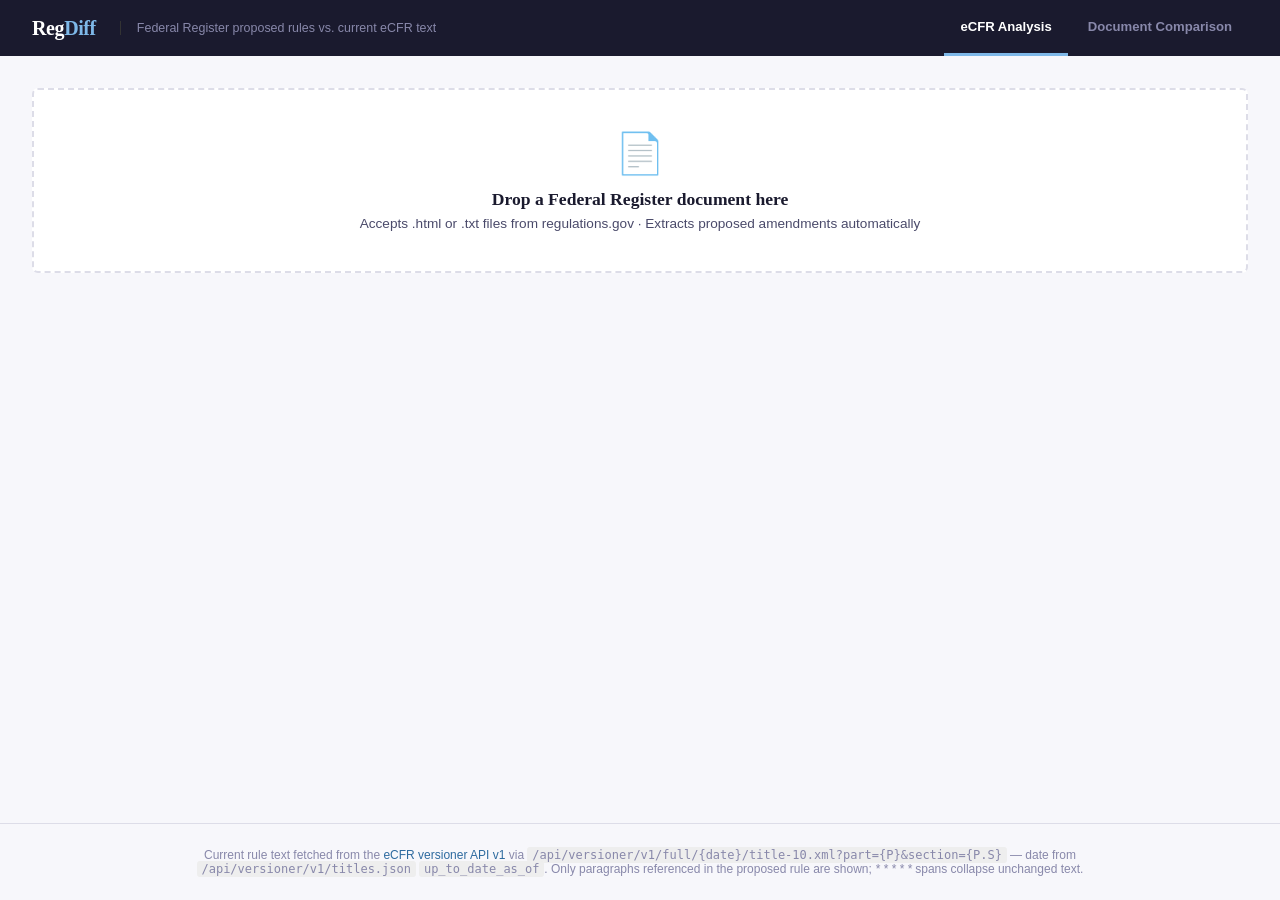
==== reg_compare/index.html @ 26b3399b "adding reg_compare subfunction" ====
<!DOCTYPE html>
<html lang="en">
<head>
<meta charset="UTF-8">
<meta name="viewport" content="width=device-width, initial-scale=1.0">
<title>RegDiff — Federal Register vs eCFR</title>
<style>
  :root {
    --ink: #1a1a2e;
    --ink-muted: #4a4a6a;
    --ink-faint: #8888aa;
    --paper: #f7f7fb;
    --white: #ffffff;
    --accent: #2d6a9f;
    --accent-light: #e8f1f9;
    --add: #1a7a3a;
    --add-bg: #eafaf0;
    --del: #a01a1a;
    --del-bg: #faeaea;
    --warn: #7a5a00;
    --warn-bg: #fdf6e3;
    --omit-bg: #f0f0f8;
    --omit-fg: #666688;
    --border: #dddde8;
    --radius: 6px;
    --mono: 'Courier New', Courier, monospace;
  }

  *, *::before, *::after { box-sizing: border-box; margin: 0; padding: 0; }

  body { font-family: 'Georgia', serif; background: var(--paper); color: var(--ink); min-height: 100vh; display: flex; flex-direction: column; }

  header { background: var(--ink); color: var(--white); padding: 0 2rem; height: 56px; display: flex; align-items: center; gap: 1rem; flex-shrink: 0; }
  .logo { font-family: 'Georgia', serif; font-size: 1.25rem; font-weight: bold; letter-spacing: -0.02em; flex-shrink: 0; }
  .logo span { color: #7eb8e8; }
  .tagline { font-size: 0.78rem; color: var(--ink-faint); font-family: sans-serif; border-left: 1px solid #333; padding-left: 1rem; margin-left: 0.5rem; overflow: hidden; text-overflow: ellipsis; white-space: nowrap; }

  /* ── top-level navigation ── */
  nav.tabs { margin-left: auto; display: flex; gap: 0.25rem; align-self: stretch; flex-shrink: 0; }
  .tab { font-family: sans-serif; font-size: 0.82rem; font-weight: 600; color: var(--ink-faint); background: none; border: none; border-bottom: 3px solid transparent; padding: 0 1rem; cursor: pointer; transition: color 0.15s, border-color 0.15s; white-space: nowrap; }
  .tab:hover { color: #b8cfe8; }
  .tab.active { color: var(--white); border-bottom-color: #7eb8e8; }

  main { flex: 1; display: flex; flex-direction: column; max-width: 1400px; width: 100%; margin: 0 auto; padding: 2rem; }
  .view { display: none; flex-direction: column; gap: 1.5rem; }
  .view.active { display: flex; }

  .upload-area { border: 2px dashed var(--border); border-radius: var(--radius); background: var(--white); padding: 2.5rem 2rem; text-align: center; transition: border-color 0.2s, background 0.2s; cursor: pointer; position: relative; }
  .upload-area.drag-over { border-color: var(--accent); background: var(--accent-light); }
  .upload-area input[type="file"] { position: absolute; inset: 0; opacity: 0; cursor: pointer; width: 100%; height: 100%; }
  .upload-icon { font-size: 2.5rem; margin-bottom: 0.75rem; }
  .upload-area h2 { font-size: 1.1rem; color: var(--ink); margin-bottom: 0.4rem; }
  .upload-area p { font-size: 0.85rem; color: var(--ink-muted); font-family: sans-serif; }

  .status-bar { background: var(--white); border: 1px solid var(--border); border-radius: var(--radius); padding: 0.9rem 1.2rem; font-family: sans-serif; font-size: 0.85rem; display: none; align-items: flex-start; gap: 0.75rem; }
  .status-bar.visible { display: flex; }
  .status-icon { font-size: 1.2rem; flex-shrink: 0; }
  .status-text strong { color: var(--ink); display: block; margin-bottom: 0.2rem; }
  .status-text { color: var(--ink-muted); }

  .amendments-header { display: flex; align-items: center; justify-content: space-between; margin-bottom: 0.5rem; }
  .amendments-header h2 { font-size: 1rem; font-family: sans-serif; font-weight: 600; }
  .badge { background: var(--accent); color: white; border-radius: 999px; font-size: 0.72rem; font-family: sans-serif; padding: 0.1rem 0.55rem; font-weight: 600; }
  .amendment-cards { display: flex; flex-direction: column; gap: 0.5rem; }

  .amendment-card { background: var(--white); border: 1px solid var(--border); border-radius: var(--radius); overflow: hidden; }
  .amendment-card-header { display: flex; align-items: center; padding: 0.75rem 1rem; gap: 0.75rem; cursor: pointer; user-select: none; transition: background 0.15s; }
  .amendment-card-header:hover { background: var(--paper); }
  .amend-num { font-family: var(--mono); font-size: 0.72rem; background: var(--ink); color: white; border-radius: 3px; padding: 0.1rem 0.4rem; flex-shrink: 0; }
  .amend-title { font-family: sans-serif; font-size: 0.88rem; color: var(--ink); flex: 1; min-width: 0; overflow: hidden; text-overflow: ellipsis; white-space: nowrap; }
  .amend-cfr { font-family: var(--mono); font-size: 0.78rem; color: var(--accent); flex-shrink: 0; }
  .amend-toggle { font-size: 0.75rem; color: var(--ink-faint); flex-shrink: 0; transition: transform 0.2s; }
  .amendment-card.open .amend-toggle { transform: rotate(180deg); }
  .amendment-body { display: none; border-top: 1px solid var(--border); }
  .amendment-card.open .amendment-body { display: block; }

  .amend-meta { padding: 0.6rem 1.25rem; font-family: sans-serif; font-size: 0.8rem; color: var(--ink-muted); background: #f0f0f8; border-bottom: 1px solid var(--border); display: flex; gap: 1.5rem; align-items: baseline; flex-wrap: wrap; }
  .amend-meta .instruction { font-style: italic; flex: 1; }
  .amend-meta a { color: var(--accent); text-decoration: none; font-style: normal; }

  /* ── diff layout ── */
  .diff-pane-header { display: grid; grid-template-columns: 1fr 1fr; border-bottom: 1px solid var(--border); }
  .diff-col-label { padding: 0.45rem 1.25rem; font-family: sans-serif; font-size: 0.7rem; font-weight: 700; letter-spacing: 0.06em; text-transform: uppercase; }
  .diff-col-label.current { color: var(--del); background: var(--del-bg); border-right: 1px solid var(--border); }
  .diff-col-label.proposed { color: var(--add); background: var(--add-bg); }

  /* Each row = one paragraph chunk */
  .diff-row { display: grid; grid-template-columns: 1fr 1fr; border-bottom: 1px solid var(--border); }
  .diff-row:last-child { border-bottom: none; }

  .diff-cell { padding: 0.6rem 1.25rem; font-family: var(--mono); font-size: 0.8rem; line-height: 1.7; white-space: pre-wrap; }
  .diff-cell.current { background: var(--del-bg); border-right: 1px solid var(--border); }
  .diff-cell.proposed { background: var(--add-bg); }

  /* unchanged / omitted region */
  .diff-row.omitted .diff-cell { background: var(--omit-bg); color: var(--omit-fg); font-style: italic; font-size: 0.75rem; padding: 0.35rem 1.25rem; }

  .diff-del { background: #f5c6c6; text-decoration: line-through; color: var(--del); }
  .diff-add { background: #b8e8c8; color: var(--add); }

  /* paragraph label badge */
  .para-label { display: inline-block; font-family: sans-serif; font-size: 0.65rem; font-weight: 700; background: #dde; color: #445; border-radius: 3px; padding: 0 0.3rem; margin-right: 0.3rem; vertical-align: top; margin-top: 0.15rem; }

  .loading-ecfr { font-family: sans-serif; font-size: 0.82rem; color: var(--ink-muted); padding: 1rem 1.25rem; display: flex; align-items: center; gap: 0.5rem; }
  .spinner { width: 14px; height: 14px; border: 2px solid var(--border); border-top-color: var(--accent); border-radius: 50%; animation: spin 0.8s linear infinite; flex-shrink: 0; }
  @keyframes spin { to { transform: rotate(360deg); } }

  .ecfr-error { font-family: sans-serif; font-size: 0.82rem; color: var(--warn); background: var(--warn-bg); padding: 0.75rem 1.25rem; }
  .proposed-only { padding: 1rem 1.25rem; font-family: var(--mono); font-size: 0.8rem; line-height: 1.7; white-space: pre-wrap; background: var(--add-bg); }

  .empty-state { text-align: center; padding: 3rem 2rem; color: var(--ink-faint); font-family: sans-serif; font-size: 0.9rem; }
  .empty-state .icon { font-size: 2.5rem; margin-bottom: 1rem; }

  /* ── part filter bar ── */
  .filter-bar { display: flex; align-items: center; gap: 0.5rem; flex-wrap: wrap; padding: 0.75rem 1rem; background: var(--white); border: 1px solid var(--border); border-radius: var(--radius); font-family: sans-serif; }
  .filter-label { font-size: 0.75rem; font-weight: 600; color: var(--ink-muted); text-transform: uppercase; letter-spacing: 0.05em; margin-right: 0.25rem; white-space: nowrap; }
  .filter-pill { font-size: 0.78rem; font-family: var(--mono); padding: 0.2rem 0.65rem; border-radius: 999px; border: 1.5px solid var(--border); background: var(--white); color: var(--ink-muted); cursor: pointer; transition: background 0.12s, color 0.12s, border-color 0.12s; white-space: nowrap; }
  .filter-pill:hover { border-color: var(--accent); color: var(--accent); }
  .filter-pill.active { background: var(--accent); border-color: var(--accent); color: var(--white); font-weight: 600; }
  .filter-count { font-size: 0.7rem; color: var(--ink-faint); margin-left: auto; white-space: nowrap; }

  /* hide cards that don't match the active filter */
  .amendment-card.hidden { display: none; }

  /* ═══ Document Comparison view ═══════════════════════════════════════════ */

  /* ── loaded-document chips ── */
  .file-chips { display: flex; flex-wrap: wrap; gap: 0.5rem; }
  .file-chips:empty { display: none; }
  .file-chip { display: flex; align-items: center; gap: 0.5rem; background: var(--white); border: 1px solid var(--border); border-radius: var(--radius); padding: 0.4rem 0.6rem 0.4rem 0.4rem; font-family: sans-serif; font-size: 0.8rem; max-width: 100%; }
  .file-chip.error { border-color: #e8c8c8; background: var(--del-bg); }
  .doc-tag { display: inline-flex; align-items: center; justify-content: center; width: 1.35rem; height: 1.35rem; border-radius: 4px; font-family: var(--mono); font-size: 0.75rem; font-weight: 700; color: var(--white); flex-shrink: 0; }
  .file-chip-name { overflow: hidden; text-overflow: ellipsis; white-space: nowrap; max-width: 22rem; }
  .file-chip-meta { color: var(--ink-faint); font-size: 0.72rem; white-space: nowrap; }
  .file-chip-remove { background: none; border: none; color: var(--ink-faint); cursor: pointer; font-size: 0.95rem; line-height: 1; padding: 0 0.15rem; }
  .file-chip-remove:hover { color: var(--del); }
  .chip-clear { background: none; border: 1px dashed var(--border); border-radius: var(--radius); color: var(--ink-muted); font-family: sans-serif; font-size: 0.75rem; padding: 0.4rem 0.7rem; cursor: pointer; }
  .chip-clear:hover { border-color: var(--del); color: var(--del); }

  /* ── run summary strip ── */
  .cmp-summary { display: flex; flex-wrap: wrap; gap: 0 1.75rem; background: var(--white); border: 1px solid var(--border); border-radius: var(--radius); padding: 0.8rem 1.1rem; font-family: sans-serif; }
  .cmp-stat { display: flex; flex-direction: column; gap: 0.1rem; }
  .cmp-stat .n { font-size: 1.15rem; font-weight: 700; color: var(--ink); }
  .cmp-stat .n.flag { color: var(--del); }
  .cmp-stat .k { font-size: 0.7rem; text-transform: uppercase; letter-spacing: 0.05em; color: var(--ink-faint); }

  /* ── conflict cards ── */
  .conflict-card { background: var(--white); border: 1px solid var(--border); border-radius: var(--radius); overflow: hidden; }
  .conflict-card.hidden { display: none; }
  .conflict-card-header { display: flex; align-items: center; padding: 0.75rem 1rem; gap: 0.75rem; cursor: pointer; user-select: none; transition: background 0.15s; }
  .conflict-card-header:hover { background: var(--paper); }
  .conflict-card.open .amend-toggle { transform: rotate(180deg); }
  .conflict-body { display: none; border-top: 1px solid var(--border); }
  .conflict-card.open .conflict-body { display: block; }

  .sec-num { font-family: var(--mono); font-size: 0.78rem; font-weight: 700; background: var(--accent); color: var(--white); border-radius: 3px; padding: 0.1rem 0.45rem; flex-shrink: 0; }
  .sec-title { font-family: sans-serif; font-size: 0.88rem; color: var(--ink); flex: 1; min-width: 0; overflow: hidden; text-overflow: ellipsis; white-space: nowrap; }
  .sec-title.untitled { color: var(--ink-faint); font-style: italic; }
  .sec-badge { font-family: sans-serif; font-size: 0.68rem; font-weight: 600; border-radius: 999px; padding: 0.1rem 0.5rem; white-space: nowrap; flex-shrink: 0; }
  .sec-badge.variants { background: var(--warn-bg); color: var(--warn); }
  .sec-badge.titles { background: var(--del-bg); color: var(--del); }
  .sec-badge.sim { background: var(--omit-bg); color: var(--omit-fg); font-family: var(--mono); }
  .sec-docs { display: flex; gap: 0.2rem; flex-shrink: 0; }
  .sec-docs .doc-tag { width: 1.1rem; height: 1.1rem; font-size: 0.65rem; }
  .sec-docs .doc-tag.absent { opacity: 0.22; }

  /* ── redline pair picker ── */
  .pair-picker { display: flex; align-items: center; gap: 0.5rem; flex-wrap: wrap; padding: 0.6rem 1.25rem; background: #f0f0f8; border-bottom: 1px solid var(--border); font-family: sans-serif; font-size: 0.8rem; color: var(--ink-muted); }
  .pair-picker select { font-family: sans-serif; font-size: 0.8rem; padding: 0.25rem 0.4rem; border: 1px solid var(--border); border-radius: 4px; background: var(--white); color: var(--ink); max-width: 20rem; }
  .pair-picker .vs { font-style: italic; color: var(--ink-faint); }
  .pair-note { margin-left: auto; font-size: 0.75rem; color: var(--ink-faint); }
  .pair-note.same { color: var(--add); }

  .redline-area .diff-col-label.current { color: var(--del); }
  .redline-area .diff-col-label.proposed { color: var(--add); }

  .docx-note { padding: 0.75rem 1.25rem; font-family: sans-serif; font-size: 0.8rem; color: var(--ink-muted); background: var(--omit-bg); }

  footer { text-align: center; font-family: sans-serif; font-size: 0.75rem; color: var(--ink-faint); padding: 1.5rem 2rem; border-top: 1px solid var(--border); }
  footer a { color: var(--accent); text-decoration: none; }
  footer code { background: #eee; padding: 0.05rem 0.3rem; border-radius: 3px; }
  .footer-note { display: none; max-width: 900px; margin: 0 auto; }
  .footer-note.active { display: block; }

  @media (max-width: 700px) {
    .diff-pane-header, .diff-row { grid-template-columns: 1fr; }
    .diff-cell.current, .diff-col-label.current { border-right: none; border-bottom: 1px solid var(--border); }
    header { padding: 0 1rem; gap: 0.5rem; }
    .tagline { display: none; }
    .tab { padding: 0 0.6rem; font-size: 0.75rem; }
    main { padding: 1rem; }
    .pair-note { margin-left: 0; }
  }
</style>
</head>
<body>

<header>
  <div class="logo">Reg<span>Diff</span></div>
  <div class="tagline" id="tagline">Federal Register proposed rules vs. current eCFR text</div>
  <nav class="tabs">
    <button class="tab active" data-view="ecfr" type="button">eCFR Analysis</button>
    <button class="tab" data-view="compare" type="button">Document Comparison</button>
  </nav>
</header>

<main>

  <!-- ═══ VIEW 1 — Federal Register document vs. current eCFR ═══════════ -->
  <section class="view active" id="view-ecfr">
    <div class="upload-area" id="uploadArea">
      <input type="file" id="fileInput" accept=".html,.htm,.txt" />
      <div class="upload-icon">📄</div>
      <h2>Drop a Federal Register document here</h2>
      <p>Accepts .html or .txt files from regulations.gov · Extracts proposed amendments automatically</p>
    </div>

    <div class="status-bar" id="statusBar">
      <div class="status-icon">⏳</div>
      <div class="status-text">
        <strong class="status-title">Parsing document…</strong>
        <span class="status-detail"></span>
      </div>
    </div>

    <div id="results"></div>
  </section>

  <!-- ═══ VIEW 2 — Multi-document .docx conflict comparison ═════════════ -->
  <section class="view" id="view-compare">
    <div class="upload-area" id="cmpUploadArea">
      <input type="file" id="cmpFileInput" accept=".docx" multiple />
      <div class="upload-icon">📚</div>
      <h2>Drop two or more .docx files here</h2>
      <p>Detects numbered sections in each document · Lists only sections that conflict between documents</p>
    </div>

    <div class="file-chips" id="cmpFileChips"></div>

    <div class="status-bar" id="cmpStatusBar">
      <div class="status-icon">⏳</div>
      <div class="status-text">
        <strong class="status-title">Reading documents…</strong>
        <span class="status-detail"></span>
      </div>
    </div>

    <div id="cmpResults"></div>
  </section>

</main>

<footer>
  <div class="footer-note active" data-view="ecfr">
    Current rule text fetched from the <a href="https://www.ecfr.gov/developers/documentation/api/v1" target="_blank">eCFR versioner API v1</a>
    via <code>/api/versioner/v1/full/{date}/title-10.xml?part={P}&amp;section={P.S}</code>
    — date from <code>/api/versioner/v1/titles.json</code> <code>up_to_date_as_of</code>.
    Only paragraphs referenced in the proposed rule are shown; <em>* * * * *</em> spans collapse unchanged text.
  </div>
  <div class="footer-note" data-view="compare">
    Sections are matched across documents by their number — <code>3.2.1</code>, <code>§ 50.55a</code>, <code>Section 5</code>.
    A section is flagged when it appears in two or more documents with differing text.
    Comparison ignores case, whitespace and smart-quote/dash styling; the redline shows the text verbatim.
    Files are read entirely in your browser — nothing is uploaded.
  </div>
</footer>

<script>
// ─────────────────────────────────────────────────────────────────────────────
// Utilities
// ─────────────────────────────────────────────────────────────────────────────

// Drive one of the two status bars (each view owns one).
function setStatusIn(barId, icon, title, detail, visible = true) {
  const bar = document.getElementById(barId);
  bar.classList.toggle('visible', visible);
  bar.querySelector('.status-icon').textContent = icon;
  bar.querySelector('.status-title').textContent = title;
  bar.querySelector('.status-detail').textContent = detail;
}

function setStatus(icon, title, detail, visible = true) {
  setStatusIn('statusBar', icon, title, detail, visible);
}

function esc(s) {
  return String(s).replace(/&/g,'&amp;').replace(/</g,'&lt;').replace(/>/g,'&gt;');
}

function trunc(str, n) {
  return str.length > n ? str.slice(0, n) + '…' : str;
}

// ─────────────────────────────────────────────────────────────────────────────
// STEP 1 — Parse Federal Register document into amendment objects
// ─────────────────────────────────────────────────────────────────────────────
//
// Each amendment object:
//   { num, instruction, sections[], part, proposedChunks[], substitutions[] }
//
// proposedChunks — ordered array used when the FR supplies full replacement text:
//   { type: 'omit' }                  — "* * * * *" unchanged-text marker
//   { type: 'para', label, text }     — paragraph with its designator
//   { type: 'header', text }          — section/subpart heading line
//
// substitutions — used when the instruction *is* the amendment (no body text):
//   { para, ops: [{ remove, add }] }
//   e.g. para="(e)", ops=[{ remove:"part 52", add:"part 52 or part 53" }]

function parseAmendments(htmlText) {
  const tmp = document.createElement('div');
  tmp.innerHTML = htmlText;
  const pre = tmp.querySelector('pre');
  const rawText = pre ? pre.innerText : tmp.innerText;
  const lines = rawText.split('\n');

  const amendments = [];
  const sectionRefRe = /(?:Sec\.|§)\s*(\d+\.\d+[\w.]*)/g;

  let current = null;
  let bodyLines = [];
  let inBody = false;

  // ── helpers ──────────────────────────────────────────────────────────────

  // Returns true when a line is a continuation of an instruction header.
  // Also handles the case where a [[Page NNN]] marker interrupts the sentence.
  function isInstructionContinuation(line) {
    const ls = line.trimEnd();
    const trimmed = ls.trim();
    if (!trimmed) return false;                           // blank — see lookahead below
    if (trimmed === '0') return false;                    // FR paragraph separator
    if (/^PART \d+/i.test(trimmed)) return false;         // part header
    if (/^Sec\.\s+\d+\.\d+/.test(trimmed)) return false;  // section heading
    if (/^Sec\.\s+\d+\.\d+.*\[Amended\]/i.test(trimmed)) return false;
    if (ls.startsWith('    ')) return false;              // 4-space body indent
    if (/^\[\[Page \d+\]\]/.test(trimmed)) return false;  // page marker itself — skip via lookahead
    return true;
  }

  // Lookahead: from position j, skip blank lines and [[Page]] markers and
  // return the index of the first substantive line (or lines.length if none).
  function skipPageBreak(j) {
    while (j < lines.length) {
      const t = lines[j].trim();
      if (!t || /^\[\[Page \d+\]\]/.test(t)) { j++; continue; }
      return j;
    }
    return j;
  }

  function finalizeAmend() {
    if (!current) return;
    current.proposedChunks = parseProposedChunks(bodyLines.join('\n'));
    current.substitutions = current.proposedChunks.length
      ? []
      : parseSubstitutionInstruction(current.instruction);
    const hasContent = current.proposedChunks.length || current.substitutions.length || current.sections.length;
    if (hasContent) amendments.push(current);
    current = null;
    bodyLines = [];
    inBody = false;
  }

  // ── main pass ─────────────────────────────────────────────────────────────

  let i = 0;
  while (i < lines.length) {
    const line = lines[i].trimEnd();
    const trimmed = line.trim();

    if (trimmed === '0') { i++; continue; }

    const match = trimmed.match(/^(\d+)\.\s+(.+)/);
    const isAmendStart = match &&
      /(?:Revise|Amend|Add|Remove|Redesignate|In Sec\.|In §)/i.test(trimmed);

    if (isAmendStart) {
      finalizeAmend();

      // ── Collect the full (possibly wrapped) instruction text ──────────────
      // Lines continue as long as they pass isInstructionContinuation.
      // Special case: a blank + [[Page NNN]] + blank may interrupt a sentence
      // mid-word — we look ahead past it and continue if the resuming line
      // is still a non-body, non-separator continuation.
      const instrLines = [trimmed];
      let j = i + 1;
      while (j < lines.length) {
        const cur = lines[j];
        const curTrimmed = cur.trim();

        if (isInstructionContinuation(cur)) {
          instrLines.push(curTrimmed);
          j++;
          continue;
        }

        // Hit a blank or page-break — peek ahead to see if the instruction resumes
        if (!curTrimmed || /^\[\[Page \d+\]\]/.test(curTrimmed)) {
          const resume = skipPageBreak(j);
          if (resume < lines.length) {
            const resumeLine = lines[resume];
            // Resume only if the next substantive line is still an instruction
            // continuation (not a section heading, not a body indent, not '0')
            if (isInstructionContinuation(resumeLine) &&
                !resumeLine.trim().startsWith('a.') &&
                !resumeLine.trim().startsWith('b.')) {
              instrLines.push(resumeLine.trim());
              j = resume + 1;
              continue;
            }
          }
        }
        break;
      }
      // Join with a single space (the FR wraps at ~72 chars with no hyphenation)
      const fullInstruction = instrLines.join(' ').replace(/\s+/g, ' ').trim();

      // Extract section references and part from the FULL instruction
      const sections = [];
      let m;
      sectionRefRe.lastIndex = 0;
      while ((m = sectionRefRe.exec(fullInstruction)) !== null) sections.push(m[1]);
      const partMatch = fullInstruction.match(/part\s+(\d+)/i);
      const part = sections.length ? sections[0].split('.')[0] : (partMatch ? partMatch[1] : null);

      current = { num: match[1], instruction: fullInstruction, sections, part };
      inBody = false;
      i = j; // resume after the instruction lines
      continue;

    } else if (current) {
      const secHeaderRe = /^Sec\.\s+\d+\.\d+|^§\s*\d+\.\d+/;
      if (secHeaderRe.test(trimmed) && !inBody) inBody = true;
      if (inBody || bodyLines.length > 0) bodyLines.push(line);
    }

    i++;
  }
  finalizeAmend();
  return amendments;
}

// ─────────────────────────────────────────────────────────────────────────────
// Parse substitution operations from an instruction-only amendment.
//
// Real patterns found in this document:
//
//  A. Direct inline:
//     "In Sec. 2.1, in paragraph (e) remove the phrase ``X'' and add in its
//      place the phrase ``Y''."
//
//  B. Multiple paragraphs, single instruction:
//     "In Sec. 20.1406, in paragraphs (a) and (b), wherever it appears,
//      remove the phrase ``X'' and add in its place the phrase ``Y''."
//
//  C. Compound with semicolon:
//     "In Sec. 2.1502, in paragraph (a), remove ``X'' and add ``Y'';
//      and in paragraph (b)(1), wherever it appears, remove ``A'' and add ``B''."
//
//  D. "Amend Sec. X by: / a. ... / b. ..." sub-clause pattern
//     (sub-clauses stored in amend.subClauses[] and processed separately)
//
//  E. Add-only (no removal):
//     "In Sec. 19.20, add the number ``53,'' in sequential order."
//
//  F. Add after / before anchor:
//     "add ``Y'' after ``X''"  /  "add ``Y'' before ``X''"
//
// Returns: [ { para, paras[], wherever, ops: [{ remove, add }] }, ... ]
//   para   — single paragraph designator e.g. "(e)" or null
//   paras  — array when multiple paragraphs named e.g. ["(a)","(b)"]
//   wherever — boolean: true if "wherever it appears" (replace all occurrences)
// ─────────────────────────────────────────────────────────────────────────────
function parseSubstitutionInstruction(instruction) {
  // Normalise FR typographic quotes to straight double quotes
  const text = normalizeQuotes(instruction);
  const results = [];

  // ── Compound semicolon-separated clauses ─────────────────────────────────
  // Split on "; and" or "; " at clause boundaries (not inside quotes)
  const clauses = splitClauses(text);

  let inheritedParas = null; // carry paragraph context across clauses

  for (const clause of clauses) {
    // Extract paragraph target(s) from this clause
    // Handles: "in paragraph (e)", "in paragraphs (a) and (b)",
    //          "in paragraph (b)(1)", "in paragraphs (a)(4) and (5)"
    const { para, paras } = extractParaTarget(clause) ||
      (inheritedParas ? { para: inheritedParas[0] || null, paras: inheritedParas } : { para: null, paras: [] });

    if (paras && paras.length) inheritedParas = paras;

    const wherever = /wherever it appears/i.test(clause);
    const ops = extractOps(clause);

    if (ops.length) {
      const effectiveParas = (paras && paras.length) ? paras : (para ? [para] : [null]);
      for (const p of effectiveParas) {
        const existing = results.find(r => r.para === p && !r.ops.length);
        if (existing) { existing.ops.push(...ops); existing.wherever = existing.wherever || wherever; }
        else results.push({ para: p, paras: effectiveParas, wherever, ops });
      }
    }
  }

  return results;
}

function normalizeQuotes(s) {
  return s
    .replace(/``/g, '"').replace(/''/g, '"')
    .replace(/[\u201C\u201D\u201E\u201F]/g, '"')
    .replace(/[\u2018\u2019]/g, "'");
}

// Split instruction text into clauses on "; and" / "; " outside of quoted strings
function splitClauses(text) {
  const parts = [];
  let depth = 0, start = 0, inQuote = false;
  for (let i = 0; i < text.length; i++) {
    if (text[i] === '"') inQuote = !inQuote;
    if (!inQuote && text[i] === ';') {
      parts.push(text.slice(start, i).trim());
      // skip optional " and "
      let j = i + 1;
      while (j < text.length && /[\s]/.test(text[j])) j++;
      if (text.slice(j, j + 4).toLowerCase() === 'and ') j += 4;
      start = j;
      i = j - 1;
    }
  }
  parts.push(text.slice(start).trim());
  return parts.filter(Boolean);
}

// Extract paragraph target(s) from a clause string.
// Returns { para, paras } or null.
function extractParaTarget(clause) {
  // "in paragraph (X)" or "in paragraphs (X) and (Y)" or "in paragraph (X)(Y)"
  const m = clause.match(
    /in\s+paragraphs?\s+((?:\([^)]+\))+(?:\s+(?:and|or)\s+(?:\([^)]+\))+)*)/i
  );
  if (!m) return null;

  const raw = m[1];
  // Extract all (...) groups
  const all = [];
  let pos = 0;
  while (pos < raw.length) {
    if (raw[pos] === '(') {
      const close = raw.indexOf(')', pos);
      if (close === -1) break;
      // Collect consecutive (...) groups as one designator
      let label = '';
      let p2 = pos;
      while (p2 < raw.length && raw[p2] === '(') {
        const c2 = raw.indexOf(')', p2);
        if (c2 === -1) break;
        label += raw.slice(p2, c2 + 1);
        p2 = c2 + 1;
      }
      all.push(label);
      pos = p2;
    } else {
      pos++;
    }
  }

  if (!all.length) return null;
  return { para: all[0], paras: all };
}

// Extract { remove, add } operation pairs from a single clause string.
function extractOps(clause) {
  const ops = [];

  // Pattern 1: remove "X" and add "Y" (most common)
  // Handles: "remove the phrase "X" and add in its place the phrase "Y""
  //          "removing "X" and adding, in its place, "Y""
  const removeAddRe = /remov(?:e|ing)\s+(?:the\s+)?(?:phrase\s+|cross[- ]reference\s+|definition\s+of\s+)?("([^"]+)")\s+and\s+add(?:ing)?(?:[^"]*?)?("([^"]+)")/gi;
  let m;
  while ((m = removeAddRe.exec(clause)) !== null) {
    ops.push({ remove: m[2], add: m[4] });
  }
  if (ops.length) return ops;

  // Pattern 2: add "Y" after "X"
  const addAfterRe = /add(?:ing)?\s+(?:the\s+)?(?:words?\s+|phrase\s+|number\s+)?("([^"]+)")\s+after\s+(?:the\s+)?(?:words?\s+|phrase\s+)?("([^"]+)")/i;
  const addAfterM = clause.match(addAfterRe);
  if (addAfterM) {
    ops.push({ remove: addAfterM[4], add: addAfterM[4] + ' ' + addAfterM[2] });
    return ops;
  }

  // Pattern 3: add "Y" before "X"
  const addBeforeRe = /add(?:ing)?\s+(?:the\s+)?(?:words?\s+|phrase\s+)?("([^"]+)")\s+before\s+(?:the\s+)?(?:words?\s+|phrase\s+)?("([^"]+)")/i;
  const addBeforeM = clause.match(addBeforeRe);
  if (addBeforeM) {
    ops.push({ remove: addBeforeM[4], add: addBeforeM[2] + ' ' + addBeforeM[4] });
    return ops;
  }

  // Pattern 4: remove "X" only (no replacement)
  const removeOnlyRe = /remov(?:e|ing)\s+(?:the\s+)?(?:phrase\s+|cross[- ]reference\s+|definition\s+of\s+)?("([^"]+)")/i;
  const removeOnlyM = clause.match(removeOnlyRe);
  if (removeOnlyM) {
    ops.push({ remove: removeOnlyM[2], add: '' });
    return ops;
  }

  // Pattern 5: add "X" in sequential order / at the end / add number "X"
  const addOnlyRe = /add(?:ing)?\s+(?:a\s+sentence[^"]*reading\s+)?(?:the\s+)?(?:words?\s+|phrase\s+|number\s+)?("([^"]+)")/i;
  const addOnlyM = clause.match(addOnlyRe);
  if (addOnlyM) {
    ops.push({ remove: null, add: addOnlyM[2] });
    return ops;
  }

  return ops;
}

// Apply substitution ops to source text.
// op.wherever = true → replace all occurrences; false → first only.
function applySubstitutions(sourceText, ops, wherever) {
  let result = sourceText;
  for (const op of ops) {
    if (op.remove) {
      const flags = wherever ? 'gi' : 'i';
      const re = new RegExp(escapeRegex(op.remove), flags);
      if (re.test(result)) {
        result = result.replace(re, op.add);
      } else {
        // Not found verbatim — note it visibly
        if (op.add) result = result.trimEnd() + ' ' + op.add;
      }
    } else {
      // Add-only: append to end
      result = result.trimEnd() + ' ' + op.add;
    }
  }
  return result;
}

function escapeRegex(str) {
  return str.replace(/[.*+?^${}()|[\]\\]/g, '\\$&');
}


// ─────────────────────────────────────────────────────────────────────────────
//
// Federal Register paragraph designators look like:
//   (a)  (b)(1)  (a)(2)(iii)  (a)(1)(i)(A)  * * * * *
//
// We split the text on paragraph boundaries and classify each piece.

// Matches a paragraph designator at the start of a line (possibly indented)
const PARA_DESIGNATOR_RE = /^(\s*)\(([a-z0-9]+)\)/i;
// Matches a "* * * * *" omission marker line
const STARS_RE = /^\s*\*\s*\*\s*\*\s*\*\s*\*/;
// Matches a section/subpart heading (Sec. X.Y  or  Subpart X)
const HEADING_RE = /^\s*(Sec\.\s+\d+\.\d+|Subpart\s+\w+|§\s*\d+\.\d+)/i;

function parseProposedChunks(rawText) {
  const lines = rawText.split('\n');
  const chunks = [];
  let currentLabel = null;
  let currentLines = [];

  function flush() {
    if (currentLabel === null && currentLines.length === 0) return;
    const text = currentLines.join('\n').trim();
    if (!text) { currentLabel = null; currentLines = []; return; }
    chunks.push({ type: 'para', label: currentLabel || '', text });
    currentLabel = null;
    currentLines = [];
  }

  for (let i = 0; i < lines.length; i++) {
    const line = lines[i];
    const trimmed = line.trim();

    if (!trimmed) {
      // blank line — keep within current paragraph
      if (currentLines.length) currentLines.push('');
      continue;
    }

    if (STARS_RE.test(trimmed)) {
      flush();
      chunks.push({ type: 'omit' });
      continue;
    }

    if (HEADING_RE.test(trimmed) && currentLabel === null && currentLines.length === 0) {
      // Could be a heading or the very first line of a section (§ X.Y  Title.)
      // Treat as a header chunk
      flush();
      chunks.push({ type: 'header', text: trimmed });
      continue;
    }

    const designatorMatch = line.match(PARA_DESIGNATOR_RE);
    if (designatorMatch) {
      // Build the full designator by walking back through nested parents isn't
      // feasible here, so we just use the raw opening designator text.
      const label = buildDesignator(line);
      flush();
      currentLabel = label;
      currentLines = [line];
    } else {
      // Continuation of current paragraph
      currentLines.push(line);
    }
  }
  flush();

  // If we only got one chunk with no label it might be a simple full-replacement
  // (no STARS, no paragraph markers) — keep it as a single para with no label.
  return chunks;
}

// Extract the outermost paragraph designator string from a line, e.g. "(a)(2)(iii)"
function buildDesignator(line) {
  const trimmed = line.trim();
  let pos = 0;
  let label = '';
  // Walk consecutive (...) groups
  while (pos < trimmed.length && trimmed[pos] === '(') {
    const close = trimmed.indexOf(')', pos);
    if (close === -1) break;
    label += trimmed.slice(pos, close + 1);
    pos = close + 1;
  }
  return label || trimmed.slice(0, 10);
}

// ─────────────────────────────────────────────────────────────────────────────
// STEP 2 — eCFR API: fetch section and parse into paragraph map
// ─────────────────────────────────────────────────────────────────────────────
//
// Endpoints (confirmed live):
//   GET /api/versioner/v1/titles.json          → up_to_date_as_of per title
//   GET /api/versioner/v1/full/{date}/title-10.xml?part={P}&section={P.S}
//                                              → processed section XML

let _title10Date = null;

async function getTitle10Date() {
  if (_title10Date) return _title10Date;
  try {
    const r = await fetch('https://www.ecfr.gov/api/versioner/v1/titles.json');
    if (!r.ok) throw new Error(r.status);
    const d = await r.json();
    const t = d.titles.find(t => t.number === 10);
    if (t?.up_to_date_as_of) { _title10Date = t.up_to_date_as_of; return _title10Date; }
  } catch(e) { console.warn('titles.json failed:', e); }
  _title10Date = '2026-04-14';
  return _title10Date;
}

// Returns a paragraph map: label → text, plus a special '_full_' key with raw text.
// Labels match paragraph designators like "(a)", "(b)(2)", etc.
async function fetchEcfrParagraphMap(part, section) {
  const date = await getTitle10Date();
  const url = `https://www.ecfr.gov/api/versioner/v1/full/${date}/title-10.xml?part=${part}&section=${section}`;
  try {
    const r = await fetch(url);
    if (!r.ok) throw new Error(`HTTP ${r.status}`);
    const xml = await r.text();
    return parseXmlIntoParagraphMap(xml, section);
  } catch(e) {
    console.warn(`eCFR fetch failed §${section}:`, e.message);
    return null;
  }
}

// Parse eCFR versioner XML into { label → text } map.
// Also stores '_full_' with the full section text for reference.
function parseXmlIntoParagraphMap(xmlText, sectionNum) {
  const parser = new DOMParser();
  const doc = parser.parseFromString(xmlText, 'text/xml');
  if (doc.querySelector('parsererror')) return null;

  // Find the root section element
  let root = null;
  const sectno = doc.querySelector('SECTNO');
  if (sectno) {
    root = doc.documentElement;
  } else {
    const divs = doc.querySelectorAll('DIV8, DIV9, SECTION');
    for (const div of divs) {
      const n = (div.getAttribute('N') || '').replace(/[§\s]/g, '');
      if (n === sectionNum || n.endsWith(sectionNum)) { root = div; break; }
    }
    if (!root) root = doc.documentElement;
  }

  // Walk the children and collect paragraph elements tagged P, FP, FP-1, FP-2
  // Each P element may start with a paragraph designator like "(a)" in its text.
  const map = {};
  const allText = xmlToText(root).trim();
  map['_full_'] = allText;

  // Build label→text by scanning P/FP children for leading designators
  const pNodes = root.querySelectorAll('P, FP, FP-1, FP-2, FPTEXT');
  for (const p of pNodes) {
    const text = p.textContent.trim();
    const labelMatch = text.match(/^\(([a-z0-9]+)\)/i);
    if (labelMatch) {
      // Collect full designator
      const label = extractLeadingDesignator(text);
      if (label) map[label] = text;
    }
  }

  return map;
}

function extractLeadingDesignator(text) {
  let pos = 0;
  let label = '';
  const t = text.trim();
  while (pos < t.length && t[pos] === '(') {
    const close = t.indexOf(')', pos);
    if (close === -1) break;
    label += t.slice(pos, close + 1);
    pos = close + 1;
    if (pos >= t.length || t[pos] !== '(') break;
  }
  return label || null;
}

// ─────────────────────────────────────────────────────────────────────────────
// eCFR XML → plain text (for full section display)
// ─────────────────────────────────────────────────────────────────────────────

function xmlToText(node) {
  if (!node) return '';
  if (node.nodeType === 3) return node.textContent.replace(/\s+/g, ' ');
  const tag = (node.tagName || '').toUpperCase();
  const ch = Array.from(node.childNodes).map(xmlToText).join('');
  const blocks = {
    'SECTNO':  t => `§ ${t.trim()}\n`,
    'SUBJECT': t => `${t.trim()}\n`,
    'HEAD':    t => `${t.trim()}\n`,
    'HD':      t => `\n${t.trim()}\n`,
    'P':       t => `\n${t.trim()}\n`,
    'FP':      t => `\n${t.trim()}\n`,
    'FP-1':    t => `\n    ${t.trim()}\n`,
    'FP-2':    t => `\n        ${t.trim()}\n`,
    'FPTEXT':  t => `\n${t.trim()}\n`,
    'NOTE':    t => `\n[Note: ${t.trim()}]\n`,
    'CITA':    t => `\n[${t.trim()}]\n`,
    'AUTH':    t => `\nAuthority: ${t.trim()}\n`,
    'SOURCE':  t => `\nSource: ${t.trim()}\n`,
    'STARS':   _  => '\n* * * * *\n',
    'E': t => t, 'SU': t => t, 'I': t => t,
  };
  return blocks[tag] ? blocks[tag](ch) : ch;
}

// ─────────────────────────────────────────────────────────────────────────────
// STEP 3 — Word-level diff between two text strings
// ─────────────────────────────────────────────────────────────────────────────

function computeDiff(oldText, newText) {
  const tok = t => t.match(/(\S+|\s+)/g) || [];
  const a = tok(oldText), b = tok(newText);
  if (a.length > 2000 || b.length > 2000) {
    return { oldHtml: esc(oldText), newHtml: esc(newText) };
  }
  const m = a.length, n = b.length;
  const dp = Array.from({length: m+1}, () => new Uint16Array(n+1));
  for (let i = m-1; i >= 0; i--)
    for (let j = n-1; j >= 0; j--)
      dp[i][j] = a[i]===b[j] ? dp[i+1][j+1]+1 : Math.max(dp[i+1][j], dp[i][j+1]);
  const op = [], np = [];
  let i = 0, j = 0;
  while (i < m || j < n) {
    if (i<m && j<n && a[i]===b[j]) { op.push(esc(a[i])); np.push(esc(b[j])); i++; j++; }
    else if (j<n && (i>=m || dp[i][j+1]>=dp[i+1][j])) { np.push(`<span class="diff-add">${esc(b[j])}</span>`); j++; }
    else { op.push(`<span class="diff-del">${esc(a[i])}</span>`); i++; }
  }
  return { oldHtml: op.join(''), newHtml: np.join('') };
}

// ─────────────────────────────────────────────────────────────────────────────
// STEP 4 — Align proposed chunks with eCFR paragraph map, build diff rows
// ─────────────────────────────────────────────────────────────────────────────
//
// For each proposed chunk:
//   'omit'   → show a collapsed "unchanged text" row spanning both columns
//   'header' → show section heading row (no diff)
//   'para'   → look up the matching eCFR paragraph by label, diff them
//              If no label, compare to the full section text (simple full-replace)

function buildDiffRows(proposedChunks, ecfrMap) {
  const rows = [];

  for (const chunk of proposedChunks) {
    if (chunk.type === 'omit') {
      rows.push({ type: 'omit' });
      continue;
    }
    if (chunk.type === 'header') {
      rows.push({ type: 'header', text: chunk.text });
      continue;
    }

    // type === 'para'
    const proposed = chunk.text;
    const label = chunk.label;

    // Find matching eCFR text.
    // Priority: exact label match → prefix match → full section text
    let ecfr = null;
    if (ecfrMap) {
      if (label && ecfrMap[label]) {
        ecfr = ecfrMap[label];
      } else if (label) {
        // Try prefix: "(b)(2)" might match an eCFR paragraph with that prefix
        for (const [k, v] of Object.entries(ecfrMap)) {
          if (k !== '_full_' && (k.startsWith(label) || label.startsWith(k))) {
            ecfr = v; break;
          }
        }
      }
      // If still no match and this is the only / first chunk, use full section
      if (!ecfr && proposedChunks.filter(c => c.type === 'para').length === 1) {
        ecfr = ecfrMap['_full_'] || null;
      }
    }

    if (ecfr) {
      const { oldHtml, newHtml } = computeDiff(ecfr, proposed);
      rows.push({ type: 'diff', label, oldHtml, newHtml });
    }
    // If no eCFR match found, suppress — only show paragraphs where we have
    // current text to compare against the proposed change.
  }

  return rows;
}

// ─────────────────────────────────────────────────────────────────────────────
// STEP 5 — Render diff rows into HTML
// ─────────────────────────────────────────────────────────────────────────────

function renderDiffRows(rows, leftLabel = 'Current eCFR text', rightLabel = 'Proposed text') {
  let html = `
    <div class="diff-pane-header">
      <div class="diff-col-label current">${esc(leftLabel)}</div>
      <div class="diff-col-label proposed">${esc(rightLabel)}</div>
    </div>`;

  for (const row of rows) {
    if (row.type === 'omit') {
      // row.count is set by the paragraph-level aligner (doc comparison);
      // the eCFR path uses the Federal Register's own "* * * * *" marker.
      const note = row.count
        ? `⋯ ${row.count} unchanged paragraph${row.count !== 1 ? 's' : ''}`
        : '* * * * *  (unchanged text omitted)';
      html += `
        <div class="diff-row omitted">
          <div class="diff-cell current">${esc(note)}</div>
          <div class="diff-cell proposed">${esc(note)}</div>
        </div>`;
    } else if (row.type === 'header') {
      html += `
        <div class="diff-row omitted">
          <div class="diff-cell current" style="font-style:normal;font-weight:600;">${esc(row.text)}</div>
          <div class="diff-cell proposed" style="font-style:normal;font-weight:600;">${esc(row.text)}</div>
        </div>`;
    } else if (row.type === 'diff') {
      const labelBadge = row.label ? `<span class="para-label">${esc(row.label)}</span>` : '';
      html += `
        <div class="diff-row">
          <div class="diff-cell current">${labelBadge}${row.oldHtml}</div>
          <div class="diff-cell proposed">${labelBadge}${row.newHtml}</div>
        </div>`;
    }
  }

  return html;
}

// ─────────────────────────────────────────────────────────────────────────────
// Render amendment cards
// ─────────────────────────────────────────────────────────────────────────────

function renderAmendments(amendments) {
  const container = document.getElementById('results');
  if (!amendments.length) {
    container.innerHTML = `<div class="empty-state"><div class="icon">🔍</div>No numbered amendment instructions found.<br>Make sure you've uploaded a Federal Register proposed or final rule.</div>`;
    return;
  }

  // ── Collect unique parts in the order they first appear ──
  const partOrder = [];
  const partCounts = {};
  for (const amend of amendments) {
    const p = amend.part || '—';
    if (!partCounts[p]) { partCounts[p] = 0; partOrder.push(p); }
    partCounts[p]++;
  }
  partOrder.sort((a, b) => (a === '—' ? 1 : b === '—' ? -1 : Number(a) - Number(b)));

  // ── Header row ──
  const hdr = document.createElement('div');
  hdr.className = 'amendments-header';
  hdr.innerHTML = `<h2>Proposed Amendments</h2><span class="badge">${amendments.length} found</span>`;
  container.appendChild(hdr);

  // ── Filter bar (only show if more than one distinct part) ──
  let activePart = 'all';
  let filterCount = null;

  if (partOrder.length > 1) {
    const bar = document.createElement('div');
    bar.className = 'filter-bar';
    bar.innerHTML = `<span class="filter-label">Filter by Part</span>`;

    const allPill = document.createElement('button');
    allPill.className = 'filter-pill active';
    allPill.textContent = `All (${amendments.length})`;
    allPill.dataset.part = 'all';
    bar.appendChild(allPill);

    for (const p of partOrder) {
      const pill = document.createElement('button');
      pill.className = 'filter-pill';
      pill.textContent = `Part ${p} (${partCounts[p]})`;
      pill.dataset.part = p;
      bar.appendChild(pill);
    }

    filterCount = document.createElement('span');
    filterCount.className = 'filter-count';
    bar.appendChild(filterCount);

    bar.addEventListener('click', e => {
      const pill = e.target.closest('.filter-pill');
      if (!pill) return;
      activePart = pill.dataset.part;
      bar.querySelectorAll('.filter-pill').forEach(p => p.classList.toggle('active', p === pill));
      applyFilter();
    });

    container.appendChild(bar);
  }

  // ── Cards ──
  const cards = document.createElement('div');
  cards.className = 'amendment-cards';
  container.appendChild(cards);

  amendments.forEach((amend, idx) => {
    const card = document.createElement('div');
    card.className = 'amendment-card';
    card.dataset.part = amend.part || '—';

    const sectionLabel = amend.sections.length
      ? amend.sections.map(s => `§ ${s}`).join(', ')
      : (amend.part ? `Part ${amend.part}` : '');

    const ecfrLinks = amend.sections.map(s => {
      const p = s.split('.')[0];
      return `<a href="https://www.ecfr.gov/current/title-10/part-${p}/section-${s}" target="_blank">§ ${s} on eCFR ↗</a>`;
    }).join(' · ');

    const hasContent = (amend.proposedChunks && amend.proposedChunks.length > 0)
      || (amend.substitutions && amend.substitutions.length > 0);

    card.innerHTML = `
      <div class="amendment-card-header">
        <span class="amend-num">#${amend.num}</span>
        <span class="amend-title">${esc(trunc(amend.instruction, 90))}</span>
        ${sectionLabel ? `<span class="amend-cfr">${esc(sectionLabel)}</span>` : ''}
        <span class="amend-toggle">▼</span>
      </div>
      <div class="amendment-body">
        <div class="amend-meta">
          <span class="instruction">${esc(amend.instruction)}</span>
          ${ecfrLinks}
        </div>
        <div id="diff-${idx}">
          ${hasContent
            ? `<div class="loading-ecfr"><div class="spinner"></div>Fetching current eCFR text…</div>`
            : `<div class="ecfr-error">⚠ No proposed text block detected after this instruction.</div>`}
        </div>
      </div>`;

    card.querySelector('.amendment-card-header').addEventListener('click', () => {
      const wasOpen = card.classList.contains('open');
      card.classList.toggle('open');
      if (!wasOpen && hasContent) loadDiff(amend, idx);
    });

    cards.appendChild(card);
  });

  // ── Filter function ──
  function applyFilter() {
    let visible = 0;
    cards.querySelectorAll('.amendment-card').forEach(card => {
      const show = activePart === 'all' || card.dataset.part === activePart;
      card.classList.toggle('hidden', !show);
      if (show) visible++;
    });
    if (filterCount) {
      filterCount.textContent = activePart === 'all'
        ? '' : `${visible} amendment${visible !== 1 ? 's' : ''}`;
    }
  }
}

// ─────────────────────────────────────────────────────────────────────────────
// Load diff on demand (lazy)
// ─────────────────────────────────────────────────────────────────────────────

const loaded = new Set();

async function loadDiff(amend, idx) {
  if (loaded.has(idx)) return;
  loaded.add(idx);
  const area = document.getElementById(`diff-${idx}`);
  if (!area) return;

  // ── Path A: substitution-only amendment (instruction carries the ops) ──
  if (amend.substitutions && amend.substitutions.length) {
    await loadSubstitutionDiff(amend, area);
    return;
  }

  // ── Path B: full proposed text block ──
  let ecfrMap = null;
  for (const sec of amend.sections) {
    const part = sec.split('.')[0];
    ecfrMap = await fetchEcfrParagraphMap(part, sec);
    if (ecfrMap) break;
  }

  const rows = buildDiffRows(amend.proposedChunks, ecfrMap);

  if (!rows.length) {
    area.innerHTML = `<div class="ecfr-error">⚠ Could not build comparison — no structured chunks found.</div>`;
    return;
  }

  const diffHtml = renderDiffRows(rows);

  if (!ecfrMap) {
    area.innerHTML = `
      <div class="ecfr-error">⚠ Could not retrieve current eCFR text for ${amend.sections.map(s=>`§ ${s}`).join(', ')}.
      This may be a new section proposed for the first time, or the eCFR API is unavailable.</div>
      <div class="proposed-only">${esc(amend.proposedChunks.map(c => c.text || (c.type==='omit'?'* * * * *':'')).join('\n\n'))}</div>`;
    return;
  }

  area.innerHTML = diffHtml;
}

// Build the diff for a substitution-only amendment.
// For each substitution group (targeting a paragraph):
//   1. Fetch the eCFR paragraph text
//   2. Apply the ops to synthesize the proposed text
//   3. Diff original vs. synthesized
async function loadSubstitutionDiff(amend, area) {
  let ecfrMap = null;
  for (const sec of amend.sections) {
    ecfrMap = await fetchEcfrParagraphMap(sec.split('.')[0], sec);
    if (ecfrMap) break;
  }

  if (!ecfrMap) {
    area.innerHTML = `
      <div class="ecfr-error">⚠ Could not retrieve current eCFR text for ${amend.sections.map(s=>`§ ${s}`).join(', ')}.
      Cannot apply substitution without the source text.</div>`;
    return;
  }

  const rows = [];

  for (const sub of amend.substitutions) {
    const { ops, wherever } = sub;

    // Resolve the set of paragraph labels to operate on.
    // sub.paras may list multiple e.g. ["(a)","(b)"] for "in paragraphs (a) and (b)"
    const targetParas = (sub.paras && sub.paras.length) ? sub.paras : [sub.para];

    for (const para of targetParas) {
      // Locate the eCFR source text for this paragraph
      let ecfrText = null;

      if (para) {
        ecfrText = ecfrMap[para] || null;
        if (!ecfrText) {
          // Prefix / suffix match (e.g. stored as "(a)(1)" but targeting "(a)")
          for (const [k, v] of Object.entries(ecfrMap)) {
            if (k !== '_full_' && (k.startsWith(para) || para.startsWith(k))) {
              ecfrText = v; break;
            }
          }
        }
      }

      // Fall back to full section text only when no paragraph was specified
      if (!ecfrText && !para) ecfrText = ecfrMap['_full_'] || null;

      if (!ecfrText) continue; // no source text found — skip silently

      const proposedText = applySubstitutions(ecfrText, ops, wherever);
      if (proposedText === ecfrText) continue; // substitution made no change

      const { oldHtml, newHtml } = computeDiff(ecfrText, proposedText);
      rows.push({ type: 'diff', label: para || '', oldHtml, newHtml });
    }
  }

  if (!rows.length) {
    area.innerHTML = `<div class="ecfr-error">⚠ Could not match the substitution phrases in the current eCFR text. The phrases may differ from the version in effect when this proposed rule was published, or the paragraph could not be located.</div>`;
    return;
  }

  area.innerHTML = renderDiffRows(rows);
}

// ─────────────────────────────────────────────────────────────────────────────
// File handling
// ─────────────────────────────────────────────────────────────────────────────

async function handleFile(file) {
  setStatus('⏳', 'Reading file…', file.name);
  const text = await file.text();
  setStatus('🔍', 'Parsing amendments…', 'Scanning for numbered amendment instructions');
  await new Promise(r => setTimeout(r, 60));
  const amendments = parseAmendments(text);
  document.getElementById('results').innerHTML = '';
  setStatus('✅',
    `Found ${amendments.length} amendment${amendments.length !== 1 ? 's' : ''}`,
    'Click any amendment to load its comparison with current eCFR text');
  renderAmendments(amendments);
}

document.getElementById('fileInput').addEventListener('change', e => {
  const f = e.target.files[0]; if (f) handleFile(f);
});
const ua = document.getElementById('uploadArea');
ua.addEventListener('dragover', e => { e.preventDefault(); ua.classList.add('drag-over'); });
ua.addEventListener('dragleave', () => ua.classList.remove('drag-over'));
ua.addEventListener('drop', e => {
  e.preventDefault(); ua.classList.remove('drag-over');
  const f = e.dataTransfer.files[0]; if (f) handleFile(f);
});

// ═════════════════════════════════════════════════════════════════════════════
// VIEW 2 — Multi-document .docx conflict comparison
// ═════════════════════════════════════════════════════════════════════════════
//
// Pipeline:
//   .docx (ZIP)  →  word/document.xml  →  paragraphs  →  numbered sections
//   →  cross-document index by section number
//   →  keep only numbers present in ≥2 documents with ≥2 distinct text variants
//   →  side-by-side redline for any chosen pair of documents

// ─────────────────────────────────────────────────────────────────────────────
// DOCX — minimal ZIP reader (no dependencies)
// ─────────────────────────────────────────────────────────────────────────────
//
// A .docx is a ZIP archive; the body text lives in word/document.xml. We locate
// that entry via the central directory and inflate it with the platform's
// DecompressionStream — no third-party unzip library required.

const ZIP_EOCD   = 0x06054b50; // end of central directory
const ZIP_CD     = 0x02014b50; // central directory file header
const ZIP_LOCAL  = 0x04034b50; // local file header
const ZIP64_LOC  = 0x07064b50; // zip64 EOCD locator
const ZIP64_EOCD = 0x06064b50; // zip64 end of central directory

async function inflateRaw(bytes) {
  if (typeof DecompressionStream === 'undefined') {
    throw new Error('This browser cannot decompress .docx files (DecompressionStream is unavailable).');
  }
  const stream = new Blob([bytes]).stream().pipeThrough(new DecompressionStream('deflate-raw'));
  return new Uint8Array(await new Response(stream).arrayBuffer());
}

// Read the 64-bit values out of a zip64 extended-information extra field.
// Fields appear in fixed order and only when their 32-bit counterpart is 0xffffffff.
function readZip64Extra(dv, start, len, need) {
  let p = start;
  const end = start + len;
  while (p + 4 <= end) {
    const id = dv.getUint16(p, true);
    const size = dv.getUint16(p + 2, true);
    if (id === 0x0001) {
      let q = p + 4;
      const out = {};
      for (const field of need) {
        if (q + 8 > p + 4 + size) break;
        out[field] = Number(dv.getBigUint64(q, true));
        q += 8;
      }
      return out;
    }
    p += 4 + size;
  }
  return {};
}

// Extract a single entry from a ZIP archive as a UTF-8 string.
async function readZipEntryText(buf, entryName) {
  const dv = new DataView(buf);
  const bytes = new Uint8Array(buf);
  const dec = new TextDecoder('utf-8');

  // The EOCD sits at the end, after a comment of up to 65535 bytes.
  let eocd = -1;
  const floor = Math.max(0, buf.byteLength - 65557);
  for (let i = buf.byteLength - 22; i >= floor; i--) {
    if (dv.getUint32(i, true) === ZIP_EOCD) { eocd = i; break; }
  }
  if (eocd === -1) throw new Error('Not a valid .docx file (no ZIP directory found).');

  let cdCount  = dv.getUint16(eocd + 10, true);
  let cdOffset = dv.getUint32(eocd + 16, true);

  if (cdOffset === 0xffffffff || cdCount === 0xffff) {
    const loc = eocd - 20;
    if (loc >= 0 && dv.getUint32(loc, true) === ZIP64_LOC) {
      const z64 = Number(dv.getBigUint64(loc + 8, true));
      if (dv.getUint32(z64, true) === ZIP64_EOCD) {
        cdCount  = Number(dv.getBigUint64(z64 + 32, true));
        cdOffset = Number(dv.getBigUint64(z64 + 48, true));
      }
    }
  }

  // Walk the central directory for the entry we want.
  let p = cdOffset;
  let found = null;
  for (let n = 0; n < cdCount && p + 46 <= buf.byteLength; n++) {
    if (dv.getUint32(p, true) !== ZIP_CD) break;
    const method    = dv.getUint16(p + 10, true);
    const nameLen   = dv.getUint16(p + 28, true);
    const extraLen  = dv.getUint16(p + 30, true);
    const commentLen= dv.getUint16(p + 32, true);
    let compSize    = dv.getUint32(p + 20, true);
    let localOff    = dv.getUint32(p + 42, true);
    const name = dec.decode(bytes.subarray(p + 46, p + 46 + nameLen));

    if (name === entryName) {
      if (compSize === 0xffffffff || localOff === 0xffffffff) {
        // zip64: uncompressed size comes first, then compressed size, then offset
        const need = ['uncompressed', 'compressed', 'offset'];
        const z = readZip64Extra(dv, p + 46 + nameLen, extraLen, need);
        if (z.compressed !== undefined) compSize = z.compressed;
        if (z.offset !== undefined) localOff = z.offset;
      }
      found = { method, compSize, localOff };
      break;
    }
    p += 46 + nameLen + extraLen + commentLen;
  }

  if (!found) throw new Error(`Malformed .docx — ${entryName} not found in the archive.`);
  if (dv.getUint32(found.localOff, true) !== ZIP_LOCAL) throw new Error('Malformed .docx — bad local file header.');

  // The local header repeats name/extra lengths, and they may differ from the
  // central directory's, so the data offset must be computed from the local one.
  const lNameLen  = dv.getUint16(found.localOff + 26, true);
  const lExtraLen = dv.getUint16(found.localOff + 28, true);
  const dataStart = found.localOff + 30 + lNameLen + lExtraLen;
  const raw = bytes.subarray(dataStart, dataStart + found.compSize);

  if (found.method === 0) return dec.decode(raw);              // stored
  if (found.method === 8) return dec.decode(await inflateRaw(raw)); // deflate
  throw new Error(`Unsupported .docx compression method (${found.method}).`);
}

// ─────────────────────────────────────────────────────────────────────────────
// DOCX — document.xml → ordered plain-text paragraphs
// ─────────────────────────────────────────────────────────────────────────────
//
// Only <w:t> runs contribute text, so tracked *deletions* (<w:delText>) are
// naturally excluded while tracked insertions are included — i.e. we read the
// document as it would appear with all changes accepted.

function docxXmlToParagraphs(xmlText) {
  const doc = new DOMParser().parseFromString(xmlText, 'application/xml');
  if (doc.getElementsByTagName('parsererror').length) {
    throw new Error('Could not parse the Word document body (document.xml is malformed).');
  }

  const paras = [];
  const pNodes = doc.getElementsByTagName('w:p').length
    ? doc.getElementsByTagName('w:p')
    : doc.getElementsByTagNameNS('*', 'p');

  for (const p of Array.from(pNodes)) {
    const text = paragraphText(p);
    if (text) paras.push(text);
  }
  return paras;
}

function paragraphText(p) {
  let out = '';
  (function walk(node) {
    for (const child of Array.from(node.childNodes)) {
      if (child.nodeType !== 1) continue;
      switch (child.localName) {
        case 't':       out += child.textContent; break;
        case 'delText': break;                    // tracked deletion — omit
        case 'tab':     out += ' '; break;
        case 'br':
        case 'cr':      out += ' '; break;
        default:        walk(child);
      }
    }
  })(p);
  return out.replace(/ /g, ' ').replace(/\s+/g, ' ').trim();
}

async function readDocxParagraphs(file) {
  const xml = await readZipEntryText(await file.arrayBuffer(), 'word/document.xml');
  return docxXmlToParagraphs(xml);
}

// ─────────────────────────────────────────────────────────────────────────────
// Section detection — numbered section text
// ─────────────────────────────────────────────────────────────────────────────
//
// Recognised heading forms:
//   § 50.55a Codes and standards.      → 50.55a
//   §§ 50.55a                          → 50.55a
//   Section 3.2.1 — Scope / Sec. 5.    → 3.2.1 / 5
//   3.2.1 Scope   /   3.2.1. Scope     → 3.2.1
//   1. PURPOSE                         → 1        (heading-like lines only)

const SECTION_RULES = [
  { re: /^§{1,2}\s*(\d+[A-Za-z]?(?:\.\d+[A-Za-z]*)*)\s*[.:—–-]?\s*(.*)$/ },
  { re: /^(?:Sections?|Secs?\.)\s+(\d+(?:\.\d+)*[A-Za-z]?)\s*[.:—–-]?\s*(.*)$/i },
  { re: /^(\d+(?:\.\d+)+[A-Za-z]?)\.?\s+(.*)$/ },
  { re: /^(\d{1,2})\.\s+(.*)$/, singleLevel: true },
];

function detectSectionHeading(text) {
  for (const rule of SECTION_RULES) {
    const m = text.match(rule.re);
    if (!m) continue;

    const number = m[1].replace(/\.+$/, '');
    const title = (m[2] || '').trim();

    // Reject implausible numbering (dates, quantities like "2.5 million").
    const parts = number.split('.');
    if (parts.some(seg => Number(seg.replace(/[A-Za-z]/g, '')) > 999)) continue;

    // A bare "1." only counts as a heading when the line reads like one.
    if (rule.singleLevel) {
      const words = title ? title.split(/\s+/).length : 0;
      if (title.length > 90 || words > 14) continue;
    }

    return { key: number.toUpperCase(), number, title };
  }
  return null;
}

// Group a document's paragraphs into sections keyed by section number.
// Where a number occurs more than once (a table-of-contents line plus the real
// section, most often) the longest occurrence wins.
function buildSections(paras) {
  const found = [];
  let cur = null;

  for (const text of paras) {
    const head = detectSectionHeading(text);
    if (head) {
      if (cur) found.push(cur);
      cur = { key: head.key, number: head.number, title: head.title, paras: [text] };
    } else if (cur) {
      cur.paras.push(text);
    }
    // Paragraphs before the first heading (cover page, preamble) are ignored.
  }
  if (cur) found.push(cur);

  const byKey = new Map();
  for (const s of found) {
    s.text = s.paras.join('\n');
    const prev = byKey.get(s.key);
    if (!prev || s.text.length > prev.text.length) byKey.set(s.key, s);
  }
  return byKey;
}

// ─────────────────────────────────────────────────────────────────────────────
// Cross-document conflict detection
// ─────────────────────────────────────────────────────────────────────────────

// Comparison key: ignores case, whitespace and smart-quote/dash styling so that
// pure formatting differences are not reported as conflicts.
function normForCompare(s) {
  return s
    .replace(/[‘’ʼ]/g, "'")
    .replace(/[“”„]/g, '"')
    .replace(/[‐-―]/g, '-')
    .replace(/ /g, ' ')
    .replace(/\s+/g, ' ')
    .trim()
    .toLowerCase();
}

// Word-overlap similarity, 0 → nothing in common, 1 → identical bag of words.
function similarity(a, b) {
  const ta = normForCompare(a).match(/[\w'-]+/g) || [];
  const tb = normForCompare(b).match(/[\w'-]+/g) || [];
  if (!ta.length && !tb.length) return 1;
  if (!ta.length || !tb.length) return 0;
  const counts = new Map();
  for (const t of ta) counts.set(t, (counts.get(t) || 0) + 1);
  let common = 0;
  for (const t of tb) {
    const c = counts.get(t);
    if (c) { common++; counts.set(t, c - 1); }
  }
  return (2 * common) / (ta.length + tb.length);
}

// Natural ordering for section numbers: 2.9 sorts before 2.10.
function compareSectionNumbers(a, b) {
  const pa = a.split('.'), pb = b.split('.');
  for (let i = 0; i < Math.max(pa.length, pb.length); i++) {
    const sa = pa[i] ?? '', sb = pb[i] ?? '';
    const na = parseInt(sa, 10), nb = parseInt(sb, 10);
    if (Number.isNaN(na) || Number.isNaN(nb)) {
      if (sa !== sb) return sa < sb ? -1 : 1;
    } else if (na !== nb) {
      return na - nb;
    } else if (sa !== sb) {
      return sa < sb ? -1 : 1; // "55" vs "55a"
    }
  }
  return 0;
}

// Returns { conflicts[], stats{} } for the currently loaded documents.
function analyzeDocuments(docs) {
  const index = new Map(); // section key → [{ doc, sec }]
  for (const doc of docs) {
    for (const [key, sec] of doc.sections) {
      if (!index.has(key)) index.set(key, []);
      index.get(key).push({ doc, sec });
    }
  }

  const conflicts = [];
  let uniqueToOne = 0, agreeing = 0;

  for (const [key, entries] of index) {
    if (entries.length < 2) { uniqueToOne++; continue; }

    // Distinct text variants across the documents holding this section.
    const variants = new Map(); // normalized text → [entry, …]
    for (const e of entries) {
      const n = normForCompare(e.sec.text);
      if (!variants.has(n)) variants.set(n, []);
      variants.get(n).push(e);
    }
    if (variants.size < 2) { agreeing++; continue; }

    // Most divergent pair — used for ranking and as the default redline pair.
    let worst = null;
    for (let i = 0; i < entries.length; i++) {
      for (let j = i + 1; j < entries.length; j++) {
        if (normForCompare(entries[i].sec.text) === normForCompare(entries[j].sec.text)) continue;
        const sim = similarity(entries[i].sec.text, entries[j].sec.text);
        if (!worst || sim < worst.sim) worst = { a: i, b: j, sim };
      }
    }

    const titles = new Set(entries.map(e => normForCompare(e.sec.title)).filter(Boolean));

    conflicts.push({
      key,
      number: entries[0].sec.number,
      title: entries.find(e => e.sec.title)?.sec.title || '',
      entries,
      variantCount: variants.size,
      titlesDiffer: titles.size > 1,
      worst: worst || { a: 0, b: 1, sim: 0 },
    });
  }

  return {
    conflicts,
    stats: {
      docs: docs.length,
      common: index.size - uniqueToOne,
      conflicts: conflicts.length,
      agreeing,
      uniqueToOne,
    },
  };
}

// ─────────────────────────────────────────────────────────────────────────────
// Redline (RLSO) — paragraph alignment then word-level diff
// ─────────────────────────────────────────────────────────────────────────────
//
// Aligning at the paragraph level first keeps each word-diff small and lets
// runs of untouched paragraphs collapse into a single "N unchanged" row.

function splitParas(text) {
  return text.split('\n').map(s => s.trim()).filter(Boolean);
}

// Longest-common-subsequence ops over two paragraph arrays.
function lcsOps(a, b) {
  const m = a.length, n = b.length;
  const ka = a.map(normForCompare), kb = b.map(normForCompare);
  const dp = Array.from({ length: m + 1 }, () => new Uint16Array(n + 1));
  for (let i = m - 1; i >= 0; i--)
    for (let j = n - 1; j >= 0; j--)
      dp[i][j] = ka[i] === kb[j] ? dp[i + 1][j + 1] + 1 : Math.max(dp[i + 1][j], dp[i][j + 1]);

  const ops = [];
  let i = 0, j = 0;
  while (i < m || j < n) {
    if (i < m && j < n && ka[i] === kb[j]) { ops.push({ type: 'eq' }); i++; j++; }
    else if (j < n && (i >= m || dp[i][j + 1] >= dp[i + 1][j])) { ops.push({ type: 'ins', b: b[j] }); j++; }
    else { ops.push({ type: 'del', a: a[i] }); i++; }
  }
  return ops;
}

// Pair up adjacent delete/insert runs so a rewritten paragraph shows as one
// two-column row rather than a deletion row followed by an insertion row.
function mergeReplacements(ops) {
  const out = [];
  let i = 0;
  while (i < ops.length) {
    if (ops[i].type === 'eq') { out.push(ops[i]); i++; continue; }
    const dels = [], ins = [];
    while (i < ops.length && ops[i].type === 'del') dels.push(ops[i].a), i++;
    while (i < ops.length && ops[i].type === 'ins') ins.push(ops[i].b), i++;
    const paired = Math.min(dels.length, ins.length);
    for (let k = 0; k < paired; k++) out.push({ type: 'rep', a: dels[k], b: ins[k] });
    for (let k = paired; k < dels.length; k++) out.push({ type: 'del', a: dels[k] });
    for (let k = paired; k < ins.length; k++) out.push({ type: 'ins', b: ins[k] });
  }
  return out;
}

function diffParagraphBlocks(aText, bText) {
  const a = splitParas(aText), b = splitParas(bText);

  // Guard the O(m·n) table; very long sections fall back to one whole-text diff.
  if (a.length > 400 || b.length > 400) {
    const { oldHtml, newHtml } = computeDiff(aText, bText);
    return [{ type: 'diff', label: '', oldHtml, newHtml }];
  }

  const rows = [];
  let eqRun = 0;
  const flushEq = () => { if (eqRun) { rows.push({ type: 'omit', count: eqRun }); eqRun = 0; } };

  for (const op of mergeReplacements(lcsOps(a, b))) {
    if (op.type === 'eq') { eqRun++; continue; }
    flushEq();
    if (op.type === 'rep') {
      const { oldHtml, newHtml } = computeDiff(op.a, op.b);
      rows.push({ type: 'diff', label: '', oldHtml, newHtml });
    } else if (op.type === 'del') {
      rows.push({ type: 'diff', label: '', oldHtml: `<span class="diff-del">${esc(op.a)}</span>`, newHtml: '' });
    } else {
      rows.push({ type: 'diff', label: '', oldHtml: '', newHtml: `<span class="diff-add">${esc(op.b)}</span>` });
    }
  }
  flushEq();
  return rows;
}

// ─────────────────────────────────────────────────────────────────────────────
// Comparison view — state and rendering
// ─────────────────────────────────────────────────────────────────────────────

const DOC_COLORS = ['#2d6a9f', '#a01a1a', '#1a7a3a', '#7a5a00', '#6a3a9f', '#0f6f77', '#a04a1a', '#4a4a6a'];
const DOC_TAGS = 'ABCDEFGHIJKLMNOPQRSTUVWXYZ';

let cmpDocs = [];        // { id, tag, color, name, size, sections, error }
let cmpSort = 'divergent';
let cmpDocFilter = 'all';
let cmpNextId = 0;

function docTagHtml(doc, extraClass = '') {
  return `<span class="doc-tag ${extraClass}" style="background:${doc.color}" title="${esc(doc.name)}">${doc.tag}</span>`;
}

function relabelDocs() {
  cmpDocs.forEach((d, i) => {
    d.tag = DOC_TAGS[i] || String(i + 1);
    d.color = DOC_COLORS[i % DOC_COLORS.length];
  });
}

async function addComparisonFiles(fileList) {
  const files = Array.from(fileList).filter(f => /\.docx$/i.test(f.name));
  const skipped = Array.from(fileList).length - files.length;

  if (!files.length) {
    setStatusIn('cmpStatusBar', '⚠️', 'No .docx files found',
      'This comparison reads Word .docx files only. Legacy .doc and .pdf are not supported.');
    return;
  }

  for (const file of files) {
    if (cmpDocs.some(d => d.name === file.name && d.size === file.size)) continue;

    setStatusIn('cmpStatusBar', '⏳', 'Reading documents…', file.name);
    const doc = { id: cmpNextId++, name: file.name, size: file.size, sections: new Map(), error: null };
    try {
      doc.sections = buildSections(await readDocxParagraphs(file));
    } catch (err) {
      doc.error = err.message;
    }
    cmpDocs.push(doc);
  }

  relabelDocs();
  renderComparison(skipped);
}

function removeComparisonDoc(id) {
  cmpDocs = cmpDocs.filter(d => d.id !== id);
  relabelDocs();
  renderComparison();
}

function renderFileChips() {
  const box = document.getElementById('cmpFileChips');
  box.innerHTML = '';
  if (!cmpDocs.length) return;

  for (const doc of cmpDocs) {
    const chip = document.createElement('div');
    chip.className = 'file-chip' + (doc.error ? ' error' : '');
    const meta = doc.error
      ? `<span class="file-chip-meta" style="color:var(--del)">${esc(doc.error)}</span>`
      : `<span class="file-chip-meta">${doc.sections.size} section${doc.sections.size !== 1 ? 's' : ''}</span>`;
    chip.innerHTML = `${docTagHtml(doc)}<span class="file-chip-name">${esc(doc.name)}</span>${meta}
      <button class="file-chip-remove" type="button" title="Remove">✕</button>`;
    chip.querySelector('.file-chip-remove').addEventListener('click', () => removeComparisonDoc(doc.id));
    box.appendChild(chip);
  }

  const clear = document.createElement('button');
  clear.className = 'chip-clear';
  clear.type = 'button';
  clear.textContent = 'Clear all';
  clear.addEventListener('click', () => { cmpDocs = []; renderComparison(); });
  box.appendChild(clear);
}

function renderComparison(skipped = 0) {
  renderFileChips();
  const out = document.getElementById('cmpResults');
  out.innerHTML = '';

  const usable = cmpDocs.filter(d => !d.error);
  const skipNote = skipped ? ` ${skipped} non-.docx file${skipped !== 1 ? 's were' : ' was'} ignored.` : '';

  if (usable.length < 2) {
    setStatusIn('cmpStatusBar', usable.length ? '📄' : '⏳',
      usable.length ? 'Add at least one more document' : 'No documents loaded',
      `${usable.length} document${usable.length !== 1 ? 's' : ''} ready — comparison needs two or more.${skipNote}`,
      cmpDocs.length > 0);
    if (usable.length) {
      out.innerHTML = `<div class="empty-state"><div class="icon">📚</div>Add a second .docx file to compare against.</div>`;
    }
    return;
  }

  const { conflicts, stats } = analyzeDocuments(usable);

  setStatusIn('cmpStatusBar', conflicts.length ? '⚠️' : '✅',
    conflicts.length
      ? `${conflicts.length} conflicting section${conflicts.length !== 1 ? 's' : ''} found`
      : 'No conflicting sections found',
    conflicts.length
      ? `Across ${stats.docs} documents · click a section to open its redline.${skipNote}`
      : `All ${stats.common} shared section${stats.common !== 1 ? 's' : ''} match across the documents.${skipNote}`);

  // ── summary strip ──
  const sum = document.createElement('div');
  sum.className = 'cmp-summary';
  sum.innerHTML = `
    <div class="cmp-stat"><span class="n">${stats.docs}</span><span class="k">Documents</span></div>
    <div class="cmp-stat"><span class="n">${stats.common}</span><span class="k">Shared sections</span></div>
    <div class="cmp-stat"><span class="n${stats.conflicts ? ' flag' : ''}">${stats.conflicts}</span><span class="k">Conflicts</span></div>
    <div class="cmp-stat"><span class="n">${stats.agreeing}</span><span class="k">In agreement</span></div>
    <div class="cmp-stat"><span class="n">${stats.uniqueToOne}</span><span class="k">In one doc only</span></div>`;
  out.appendChild(sum);

  if (!conflicts.length) {
    out.innerHTML += stats.common
      ? `<div class="empty-state"><div class="icon">✅</div>No conflicts detected.<br>Every section number shared by these documents has matching text.</div>`
      : `<div class="empty-state"><div class="icon">🔍</div>No section number appears in more than one document.<br>Check that the documents use numbered sections such as <code>3.2.1</code> or <code>§ 50.55a</code>.</div>`;
    return;
  }

  // ── filter / sort bar ──
  const bar = document.createElement('div');
  bar.className = 'filter-bar';
  bar.innerHTML = `<span class="filter-label">Involving</span>`;

  const mkPill = (label, group, value, active) => {
    const b = document.createElement('button');
    b.className = 'filter-pill' + (active ? ' active' : '');
    b.textContent = label;
    b.dataset.group = group;
    b.dataset.value = value;
    return b;
  };

  bar.appendChild(mkPill(`All (${conflicts.length})`, 'doc', 'all', cmpDocFilter === 'all'));
  for (const doc of usable) {
    const n = conflicts.filter(c => c.entries.some(e => e.doc.id === doc.id)).length;
    bar.appendChild(mkPill(`${doc.tag} · ${n}`, 'doc', String(doc.id), cmpDocFilter === String(doc.id)));
  }

  const sortLabel = document.createElement('span');
  sortLabel.className = 'filter-label';
  sortLabel.style.marginLeft = '0.75rem';
  sortLabel.textContent = 'Sort';
  bar.appendChild(sortLabel);
  bar.appendChild(mkPill('Most divergent', 'sort', 'divergent', cmpSort === 'divergent'));
  bar.appendChild(mkPill('Section order', 'sort', 'number', cmpSort === 'number'));

  bar.addEventListener('click', e => {
    const pill = e.target.closest('.filter-pill');
    if (!pill) return;
    if (pill.dataset.group === 'sort') cmpSort = pill.dataset.value;
    else cmpDocFilter = pill.dataset.value;
    renderComparison();
  });
  out.appendChild(bar);

  // ── conflict cards ──
  conflicts.sort((a, b) => cmpSort === 'number'
    ? compareSectionNumbers(a.number, b.number)
    : a.worst.sim - b.worst.sim);

  const hdr = document.createElement('div');
  hdr.className = 'amendments-header';
  hdr.innerHTML = `<h2>Conflicting Sections</h2><span class="badge">${conflicts.length} found</span>`;
  out.appendChild(hdr);

  const list = document.createElement('div');
  list.className = 'amendment-cards';
  out.appendChild(list);

  for (const c of conflicts) {
    if (cmpDocFilter !== 'all' && !c.entries.some(e => String(e.doc.id) === cmpDocFilter)) continue;
    list.appendChild(buildConflictCard(c, usable));
  }
}

function buildConflictCard(conflict, allDocs) {
  const card = document.createElement('div');
  card.className = 'conflict-card';

  const present = new Set(conflict.entries.map(e => e.doc.id));
  const tags = allDocs.map(d => docTagHtml(d, present.has(d.id) ? '' : 'absent')).join('');
  const pct = Math.round(conflict.worst.sim * 100);

  const variantBadge = conflict.variantCount > 2
    ? `<span class="sec-badge variants">${conflict.variantCount} variants</span>` : '';
  const titleBadge = conflict.titlesDiffer
    ? `<span class="sec-badge titles">heading differs</span>` : '';

  card.innerHTML = `
    <div class="conflict-card-header">
      <span class="sec-num">${esc(conflict.number)}</span>
      <span class="sec-title${conflict.title ? '' : ' untitled'}">${esc(conflict.title || 'untitled section')}</span>
      ${variantBadge}${titleBadge}
      <span class="sec-badge sim">${pct}% alike</span>
      <span class="sec-docs">${tags}</span>
      <span class="amend-toggle">▼</span>
    </div>
    <div class="conflict-body">
      <div class="pair-picker">
        <span>Redline</span>
        <select class="pick-a"></select>
        <span class="vs">vs</span>
        <select class="pick-b"></select>
        <span class="pair-note"></span>
      </div>
      <div class="redline-area"></div>
    </div>`;

  const selA = card.querySelector('.pick-a');
  const selB = card.querySelector('.pick-b');
  for (const sel of [selA, selB]) {
    sel.innerHTML = conflict.entries
      .map((e, i) => `<option value="${i}">${esc(e.doc.tag + ' · ' + trunc(e.doc.name, 40))}</option>`)
      .join('');
  }
  selA.value = String(conflict.worst.a);
  selB.value = String(conflict.worst.b);

  const area = card.querySelector('.redline-area');
  const note = card.querySelector('.pair-note');

  function draw() {
    const a = conflict.entries[Number(selA.value)];
    const b = conflict.entries[Number(selB.value)];

    if (a === b) {
      note.className = 'pair-note';
      area.innerHTML = `<div class="docx-note">Pick two different documents to see a redline.</div>`;
      return;
    }
    if (normForCompare(a.sec.text) === normForCompare(b.sec.text)) {
      note.className = 'pair-note same';
      note.textContent = 'These two agree';
      area.innerHTML = `<div class="docx-note">✅ ${esc(a.doc.tag)} and ${esc(b.doc.tag)} carry identical text for this section — the conflict is with another document.</div>`;
      return;
    }

    note.className = 'pair-note';
    note.textContent = `${Math.round(similarity(a.sec.text, b.sec.text) * 100)}% alike`;
    area.innerHTML = renderDiffRows(
      diffParagraphBlocks(a.sec.text, b.sec.text),
      `${a.doc.tag} — ${trunc(a.doc.name, 46)}`,
      `${b.doc.tag} — ${trunc(b.doc.name, 46)}`
    );
  }

  selA.addEventListener('change', draw);
  selB.addEventListener('change', draw);
  card.querySelector('.pair-picker').addEventListener('click', e => e.stopPropagation());

  let drawn = false;
  card.querySelector('.conflict-card-header').addEventListener('click', () => {
    const wasOpen = card.classList.contains('open');
    card.classList.toggle('open');
    if (!wasOpen && !drawn) { drawn = true; draw(); }
  });

  return card;
}

// ── comparison view wiring ──

document.getElementById('cmpFileInput').addEventListener('change', e => {
  addComparisonFiles(e.target.files);
  e.target.value = ''; // allow re-adding the same file after removal
});

const cua = document.getElementById('cmpUploadArea');
cua.addEventListener('dragover', e => { e.preventDefault(); cua.classList.add('drag-over'); });
cua.addEventListener('dragleave', () => cua.classList.remove('drag-over'));
cua.addEventListener('drop', e => {
  e.preventDefault(); cua.classList.remove('drag-over');
  addComparisonFiles(e.dataTransfer.files);
});

// ═════════════════════════════════════════════════════════════════════════════
// Top-level navigation
// ═════════════════════════════════════════════════════════════════════════════

const TAGLINES = {
  ecfr: 'Federal Register proposed rules vs. current eCFR text',
  compare: 'Cross-document section conflicts across multiple .docx files',
};

function switchView(view) {
  if (!TAGLINES[view]) view = 'ecfr';
  document.querySelectorAll('.tab').forEach(t => t.classList.toggle('active', t.dataset.view === view));
  document.querySelectorAll('.view').forEach(v => v.classList.toggle('active', v.id === `view-${view}`));
  document.querySelectorAll('.footer-note').forEach(f => f.classList.toggle('active', f.dataset.view === view));
  document.getElementById('tagline').textContent = TAGLINES[view];
}

document.querySelectorAll('.tab').forEach(tab => {
  tab.addEventListener('click', () => {
    switchView(tab.dataset.view);
    history.replaceState(null, '', `#${tab.dataset.view}`);
  });
});

switchView(location.hash.replace('#', '') || 'ecfr');
</script>
</body>
</html>
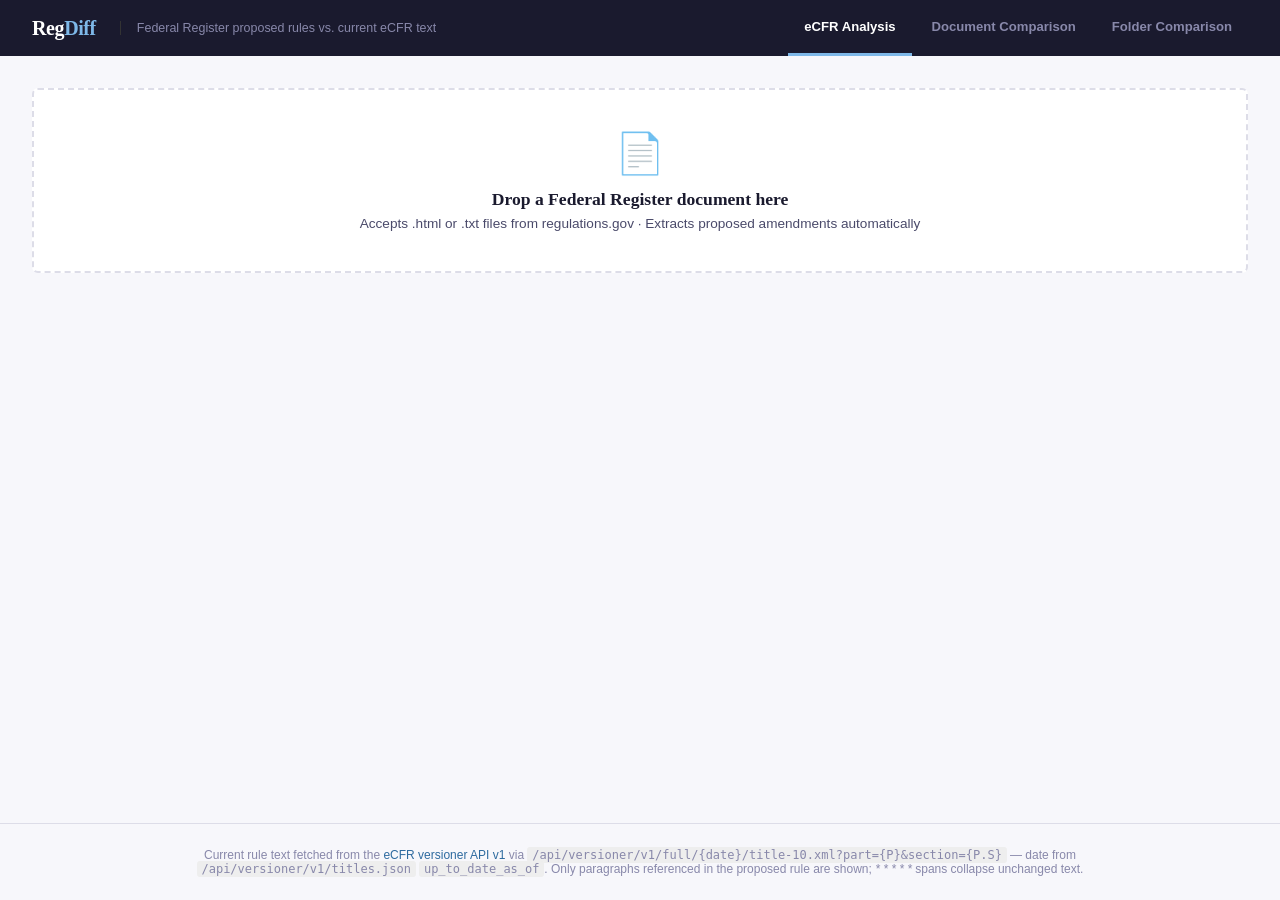
==== commit c898c5b4: "adding folder analysis" ====
--- a/reg_compare/index.html
+++ b/reg_compare/index.html
@@ -158,8 +158,18 @@
   .sec-title.untitled { color: var(--ink-faint); font-style: italic; }
   .sec-badge { font-family: sans-serif; font-size: 0.68rem; font-weight: 600; border-radius: 999px; padding: 0.1rem 0.5rem; white-space: nowrap; flex-shrink: 0; }
   .sec-badge.variants { background: var(--warn-bg); color: var(--warn); }
-  .sec-badge.titles { background: var(--del-bg); color: var(--del); }
+  .sec-badge.elision { background: var(--omit-bg); color: var(--omit-fg); font-family: var(--mono); letter-spacing: -0.05em; }
+  .sec-badge.forms { background: var(--accent-light); color: var(--accent); }
   .sec-badge.sim { background: var(--omit-bg); color: var(--omit-fg); font-family: var(--mono); }
+  .sec-path { font-family: var(--mono); font-size: 0.8rem; font-weight: 700; color: var(--accent); flex-shrink: 0; }
+
+  /* ── amendment instructions (context only, never diffed) ── */
+  .instr-block { padding: 0.6rem 1.25rem; background: var(--warn-bg); border-bottom: 1px solid var(--border); font-family: sans-serif; }
+  .instr-head { font-size: 0.68rem; font-weight: 700; text-transform: uppercase; letter-spacing: 0.05em; color: var(--warn); margin-bottom: 0.4rem; }
+  .instr-line { display: flex; gap: 0.45rem; align-items: baseline; font-size: 0.8rem; color: var(--ink-muted); padding: 0.15rem 0; }
+  .instr-line .doc-tag { width: 1.1rem; height: 1.1rem; font-size: 0.65rem; }
+  .instr-num { font-family: var(--mono); font-weight: 700; color: var(--ink); flex-shrink: 0; }
+  .instr-text { font-style: italic; }
   .sec-docs { display: flex; gap: 0.2rem; flex-shrink: 0; }
   .sec-docs .doc-tag { width: 1.1rem; height: 1.1rem; font-size: 0.65rem; }
   .sec-docs .doc-tag.absent { opacity: 0.22; }
@@ -175,6 +185,46 @@
   .redline-area .diff-col-label.proposed { color: var(--add); }
 
   .docx-note { padding: 0.75rem 1.25rem; font-family: sans-serif; font-size: 0.8rem; color: var(--ink-muted); background: var(--omit-bg); }
+
+  /* ═══ Folder Comparison view ═════════════════════════════════════════════ */
+  #fldResults { display: flex; flex-direction: column; gap: 1rem; }
+  #fldResults:empty { display: none; }
+  .upload-area code, .fld-howto code, .fld-meta code { font-family: var(--mono); font-size: 0.78rem; background: var(--omit-bg); padding: 0.05rem 0.3rem; border-radius: 3px; }
+
+  .fld-howto { background: var(--white); border: 1px solid var(--border); border-radius: var(--radius); padding: 0.75rem 1.1rem; font-family: sans-serif; font-size: 0.82rem; color: var(--ink-muted); }
+  .fld-howto summary { cursor: pointer; font-weight: 600; color: var(--ink); }
+  .fld-howto ol { margin: 0.6rem 0 0 1.2rem; display: flex; flex-direction: column; gap: 0.45rem; line-height: 1.5; }
+  .fld-howto pre { font-family: var(--mono); font-size: 0.78rem; background: var(--ink); color: #e8e8f0; padding: 0.55rem 0.8rem; border-radius: 4px; margin: 0.35rem 0; overflow-x: auto; }
+
+  .fld-meta { display: flex; flex-wrap: wrap; gap: 0.3rem 1.5rem; font-family: sans-serif; font-size: 0.78rem; color: var(--ink-muted); }
+  .fld-meta code { word-break: break-all; }
+
+  .fld-docs { background: var(--white); border: 1px solid var(--border); border-radius: var(--radius); font-family: sans-serif; font-size: 0.8rem; }
+  .fld-docs summary { cursor: pointer; padding: 0.65rem 1.1rem; font-weight: 600; color: var(--ink); }
+  .fld-docs summary .warn { color: var(--del); font-weight: 400; margin-left: 0.5rem; }
+  .fld-table-wrap { overflow: auto; max-height: 22rem; border-top: 1px solid var(--border); }
+  .fld-docs table { width: 100%; border-collapse: collapse; }
+  .fld-docs th { text-align: left; font-size: 0.68rem; font-weight: 700; text-transform: uppercase; letter-spacing: 0.05em; color: var(--ink-faint); padding: 0.4rem 0.8rem; background: var(--paper); position: sticky; top: 0; white-space: nowrap; }
+  .fld-docs td { padding: 0.35rem 0.8rem; border-top: 1px solid var(--border); color: var(--ink); vertical-align: top; }
+  .fld-docs td.num { text-align: right; font-family: var(--mono); font-size: 0.75rem; white-space: nowrap; }
+  .fld-docs td.path { min-width: 14rem; overflow-wrap: anywhere; }
+  .fld-docs tr.error td[colspan] { min-width: 16rem; }
+  .fld-docs tr.error td { color: var(--del); background: var(--del-bg); }
+
+  .fld-search { flex: 1 1 14rem; min-width: 10rem; font-family: sans-serif; font-size: 0.8rem; padding: 0.3rem 0.7rem; border: 1.5px solid var(--border); border-radius: 999px; color: var(--ink); background: var(--white); }
+  .fld-select { font-family: sans-serif; font-size: 0.78rem; padding: 0.25rem 0.4rem; border: 1.5px solid var(--border); border-radius: 4px; background: var(--white); color: var(--ink); max-width: 16rem; }
+  .fld-search:focus, .fld-select:focus { outline: none; border-color: var(--accent); }
+
+  .variant-legend { padding: 0.55rem 1.25rem; border-bottom: 1px solid var(--border); font-family: sans-serif; font-size: 0.78rem; display: flex; flex-direction: column; gap: 0.3rem; }
+  .variant-row { display: flex; align-items: center; gap: 0.5rem; min-width: 0; }
+  .variant-row .doc-tag { width: 1.1rem; height: 1.1rem; font-size: 0.65rem; }
+  .variant-id { font-family: var(--mono); font-weight: 700; color: var(--ink); min-width: 1.8rem; }
+  .variant-kind { font-size: 0.66rem; text-transform: uppercase; letter-spacing: 0.04em; color: var(--ink-faint); min-width: 5.8rem; }
+  .variant-names { color: var(--ink-muted); overflow: hidden; text-overflow: ellipsis; white-space: nowrap; min-width: 0; flex: 1; }
+  .sec-more { font-family: sans-serif; font-size: 0.68rem; color: var(--ink-faint); align-self: center; margin-left: 0.15rem; }
+
+  .show-more { align-self: center; font-family: sans-serif; font-size: 0.8rem; padding: 0.45rem 1.1rem; border: 1px solid var(--border); border-radius: 999px; background: var(--white); color: var(--accent); cursor: pointer; }
+  .show-more:hover { border-color: var(--accent); }
 
   footer { text-align: center; font-family: sans-serif; font-size: 0.75rem; color: var(--ink-faint); padding: 1.5rem 2rem; border-top: 1px solid var(--border); }
   footer a { color: var(--accent); text-decoration: none; }
@@ -201,6 +251,7 @@
   <nav class="tabs">
     <button class="tab active" data-view="ecfr" type="button">eCFR Analysis</button>
     <button class="tab" data-view="compare" type="button">Document Comparison</button>
+    <button class="tab" data-view="folder" type="button">Folder Comparison</button>
   </nav>
 </header>
 
@@ -232,7 +283,7 @@
       <input type="file" id="cmpFileInput" accept=".docx" multiple />
       <div class="upload-icon">📚</div>
       <h2>Drop two or more .docx files here</h2>
-      <p>Detects numbered sections in each document · Lists only sections that conflict between documents</p>
+      <p>Matches subsections within each section · Lists only subsections that conflict between documents</p>
     </div>
 
     <div class="file-chips" id="cmpFileChips"></div>
@@ -246,6 +297,39 @@
     </div>
 
     <div id="cmpResults"></div>
+  </section>
+
+  <!-- ═══ VIEW 3 — Folder comparison dataset from folder_compare.py ═══════ -->
+  <section class="view" id="view-folder">
+    <div class="upload-area" id="fldUploadArea">
+      <input type="file" id="fldFileInput" accept=".json,application/json" />
+      <div class="upload-icon">🗂️</div>
+      <h2>Drop a folder-comparison dataset here</h2>
+      <p>Load the <code>regdiff-folder.json</code> written by <code>folder_compare.py</code></p>
+    </div>
+
+    <details class="fld-howto" id="fldHowto" open>
+      <summary>How to build the dataset</summary>
+      <ol>
+        <li>Put the <code>.docx</code> amendment documents to compare in one folder.</li>
+        <li>Run the analyzer (it sits next to this page):
+          <pre>python folder_compare.py "C:\path\to\folder"</pre>
+          Add <code>--recursive</code> to include subfolders, or <code>-o</code> to choose where the results go.
+        </li>
+        <li>It writes <code>regdiff-folder.json</code> (load it here), <code>regdiff-folder.csv</code>, and —
+          when <code>openpyxl</code> is installed — <code>regdiff-folder.xlsx</code> with real strikethrough redlines.</li>
+      </ol>
+    </details>
+
+    <div class="status-bar" id="fldStatusBar">
+      <div class="status-icon">⏳</div>
+      <div class="status-text">
+        <strong class="status-title">Reading dataset…</strong>
+        <span class="status-detail"></span>
+      </div>
+    </div>
+
+    <div id="fldResults"></div>
   </section>
 
 </main>
@@ -258,10 +342,21 @@
     Only paragraphs referenced in the proposed rule are shown; <em>* * * * *</em> spans collapse unchanged text.
   </div>
   <div class="footer-note" data-view="compare">
-    Sections are matched across documents by their number — <code>3.2.1</code>, <code>§ 50.55a</code>, <code>Section 5</code>.
-    A section is flagged when it appears in two or more documents with differing text.
-    Comparison ignores case, whitespace and smart-quote/dash styling; the redline shows the text verbatim.
+    Subsections are matched only within the same section — <code>§ 50.55a</code> <code>(b)(2)</code> is compared
+    against <code>(b)(2)</code> of <code>§ 50.55a</code> alone, never across sections.
+    A <code>* * *</code> marker means the text up to the next listed subsection is unchanged, so it is not compared.
+    A numbered <code>46.</code>-style instruction precedes the section it names: where amendatory text follows the
+    section heading, that text is compared and the instruction is shown as context; where the instruction stands alone,
+    the instruction itself is compared, against other instructions only.
+    Comparison ignores case, whitespace and smart-quote/dash styling; the redline is verbatim.
     Files are read entirely in your browser — nothing is uploaded.
+  </div>
+  <div class="footer-note" data-view="folder">
+    <code>folder_compare.py</code> applies the same parsing, section-scoped matching and redline logic as Document
+    Comparison to every <code>.docx</code> in a folder. A subsection is listed when two or more documents carry it with
+    differing text; documents that share identical text are grouped into one variant, and each pair of variants is
+    redlined. Text-vs-instruction differences are shown side by side, never redlined.
+    The dataset is read entirely in your browser — nothing is uploaded.
   </div>
 </footer>
 
@@ -1430,72 +1525,332 @@
 }
 
 // ─────────────────────────────────────────────────────────────────────────────
-// Section detection — numbered section text
+// Amendment document structure
 // ─────────────────────────────────────────────────────────────────────────────
 //
-// Recognised heading forms:
-//   § 50.55a Codes and standards.      → 50.55a
-//   §§ 50.55a                          → 50.55a
-//   Section 3.2.1 — Scope / Sec. 5.    → 3.2.1 / 5
-//   3.2.1 Scope   /   3.2.1. Scope     → 3.2.1
-//   1. PURPOSE                         → 1        (heading-like lines only)
-
-const SECTION_RULES = [
-  { re: /^§{1,2}\s*(\d+[A-Za-z]?(?:\.\d+[A-Za-z]*)*)\s*[.:—–-]?\s*(.*)$/ },
-  { re: /^(?:Sections?|Secs?\.)\s+(\d+(?:\.\d+)*[A-Za-z]?)\s*[.:—–-]?\s*(.*)$/i },
-  { re: /^(\d+(?:\.\d+)+[A-Za-z]?)\.?\s+(.*)$/ },
-  { re: /^(\d{1,2})\.\s+(.*)$/, singleLevel: true },
-];
-
-function detectSectionHeading(text) {
-  for (const rule of SECTION_RULES) {
-    const m = text.match(rule.re);
-    if (!m) continue;
-
+// These documents are amendment instruments, not flat prose. Three kinds of
+// line carry structure:
+//
+//   46. In § 50.55a, revise paragraph (b)(2)…   ← numbered INSTRUCTION.
+//                                                 Not regulation text. Always
+//                                                 names the section it affects.
+//   § 50.55a  Codes and standards.              ← SECTION heading.
+//   (b)(2) The licensee shall…                  ← SUBSECTION, the unit we compare.
+//   * * *                                       ← ELISION: nothing changes until
+//                                                 the next listed subsection.
+//
+// Comparable units are keyed by section + subsection path, so a subsection is
+// only ever compared against the same subsection of the same section.
+
+// Numbered instruction. Working drafts circulate before the amendments are
+// numbered, using an "XX." placeholder, so those count as instructions too.
+const INSTRUCTION_RE  = /^(\d{1,3}|X{1,3}|x{2,3})\.\s+(.+)$/;
+const SUBINSTR_RE     = /^([a-z])\.\s+(.+)$/;               // "a. Revise paragraph (b)…"
+const SECTION_HEAD_RE = /^§{1,2}\s*(\d+[A-Za-z]?(?:\.\d+[A-Za-z]*)*)\s*[.:—–-]?\s*(.*)$/;
+const DOTTED_HEAD_RE  = /^(\d+(?:\.\d+)+[A-Za-z]?)\.?\s+(.+)$/;
+// "* * *" (or longer) alone on a line — the Federal Register elision marker.
+const ELISION_RE      = /^\*(?:\s*\*){2,}\s*$/;
+// Section references inside instruction text: "§ 50.55a", "§§ 50.55a", "Section 50.55a"
+const SECTION_REF_RE  = /(?:§{1,2}|\bSections?\b|\bSecs?\.)\s*(\d+[A-Za-z]?(?:\.\d+[A-Za-z]*)*)/gi;
+
+// `cited` means the number carried a "§" or "Section" prefix, which makes it
+// unambiguous — CFR subparts run to four digits (§ 20.1406, § 50.1201), so no
+// magnitude cap applies. Only bare dotted numbering ("3.2.1 Scope") needs the
+// guard, and only to reject decimal quantities such as "2.5 million".
+function plausibleSectionNumber(number, cited = false) {
+  const parts = number.split('.');
+  return parts.every(seg => {
+    const n = Number(seg.replace(/[A-Za-z]/g, ''));
+    if (Number.isNaN(n)) return false;
+    return cited || n <= 999;
+  });
+}
+
+// Pull every section number an instruction claims to affect.
+function instructionSectionRefs(text) {
+  const refs = [];
+  SECTION_REF_RE.lastIndex = 0;
+  let m;
+  while ((m = SECTION_REF_RE.exec(text)) !== null) {
     const number = m[1].replace(/\.+$/, '');
-    const title = (m[2] || '').trim();
-
-    // Reject implausible numbering (dates, quantities like "2.5 million").
-    const parts = number.split('.');
-    if (parts.some(seg => Number(seg.replace(/[A-Za-z]/g, '')) > 999)) continue;
-
-    // A bare "1." only counts as a heading when the line reads like one.
-    if (rule.singleLevel) {
-      const words = title ? title.split(/\s+/).length : 0;
-      if (title.length > 90 || words > 14) continue;
-    }
-
-    return { key: number.toUpperCase(), number, title };
-  }
-  return null;
-}
-
-// Group a document's paragraphs into sections keyed by section number.
-// Where a number occurs more than once (a table-of-contents line plus the real
-// section, most often) the longest occurrence wins.
-function buildSections(paras) {
-  const found = [];
-  let cur = null;
-
-  for (const text of paras) {
-    const head = detectSectionHeading(text);
-    if (head) {
-      if (cur) found.push(cur);
-      cur = { key: head.key, number: head.number, title: head.title, paras: [text] };
-    } else if (cur) {
-      cur.paras.push(text);
-    }
-    // Paragraphs before the first heading (cover page, preamble) are ignored.
-  }
-  if (cur) found.push(cur);
-
-  const byKey = new Map();
-  for (const s of found) {
-    s.text = s.paras.join('\n');
-    const prev = byKey.get(s.key);
-    if (!prev || s.text.length > prev.text.length) byKey.set(s.key, s);
-  }
-  return byKey;
+    if (plausibleSectionNumber(number, true) && !refs.includes(number)) refs.push(number);
+  }
+  return refs;
+}
+
+// ── subsection designators ───────────────────────────────────────────────────
+//
+// The Federal Register nests paragraphs by designator *type*:
+//   (a) letter → (1) digit → (i) roman → (A) upper → (1) italic → (i) italic
+// Plain text loses the italics, so depth is inferred from the token's shape.
+// The only real ambiguity is a single "i"/"v"/"x", which could be a first-level
+// letter or a third-level roman numeral. The hierarchy itself resolves it: a
+// letter's children are digits, a roman numeral's children are capitals — so
+// the *next* designator in the document usually settles the question.
+
+const ROMAN_RE = /^[ivxlcdm]+$/;
+const ROMAN_SUCCESSOR = { i: 'ii', v: 'vi', x: 'xi' };
+
+function designatorLevel(token, stack, nextToken) {
+  if (/^\d+$/.test(token)) return 2;                    // (1)
+  if (/^[A-Z]+$/.test(token)) return 4;                 // (A)
+  if (/^[a-z]$/.test(token)) {
+    if (!'ivx'.includes(token)) return 1;               // unambiguous letter
+
+    // ── ambiguous: (i) / (v) / (x) ──
+    if (nextToken) {
+      // "(i)" then "(1)": digits are level 2, so (i) must be the level-1 parent.
+      if (/^\d+$/.test(nextToken)) return 1;
+      // "(i)" then "(A)": capitals are level 4, so (i) is the level-3 parent.
+      if (/^[A-Z]+$/.test(nextToken)) return 3;
+      // "(i)" then "(ii)": a roman run.
+      if (nextToken === ROMAN_SUCCESSOR[token]) return 3;
+      // "(i)" then "(j)": a letter run.
+      if (nextToken === String.fromCharCode(token.charCodeAt(0) + 1)) return 1;
+    }
+
+    // Fall back to sequence: does it continue the level-1 letter run (…(h),(i))?
+    const prev = stack[0];
+    if (prev && /^\([a-z]\)$/.test(prev)) {
+      const expected = String.fromCharCode(prev.charCodeAt(1) + 1);
+      if (token === expected) return 1;
+    }
+    return stack[1] ? 3 : 1;
+  }
+  if (ROMAN_RE.test(token)) return 3;                   // (ii), (iv)
+  if (/^[a-z]{2,}$/.test(token)) return 1;              // (aa), (bb) after (z)
+  return 1;
+}
+
+// Read all leading "(x)" groups off a line.
+// Returns { tokens, rest } or null when the line has no designator.
+function leadingDesignators(line) {
+  const tokens = [];
+  let pos = 0;
+  while (pos < line.length && line[pos] === '(') {
+    const close = line.indexOf(')', pos);
+    if (close === -1) break;
+    const token = line.slice(pos + 1, close);
+    if (!/^[A-Za-z0-9]{1,4}$/.test(token)) break;
+    tokens.push(token);
+    pos = close + 1;
+  }
+  if (!tokens.length) return null;
+  return { tokens, rest: line.slice(pos).trim() };
+}
+
+// Resolve a designator line to a full path, maintaining the nesting stack.
+function resolvePath(tokens, stack, nextToken) {
+  // A compound designator like "(5)(i)" states its own depth but not its
+  // parents: it hangs off whatever level its first token belongs to, so
+  // "(5)(i)" under "(c)(2)(ii)" is "(c)(5)(i)", not a new root.
+  const level = designatorLevel(tokens[0], stack, tokens[1] || nextToken);
+  stack.length = Math.max(0, level - 1);
+  tokens.forEach((t, i) => { stack[level - 1 + i] = `(${t})`; });
+  stack.length = level - 1 + tokens.length;
+  return stack.join('');
+}
+
+// Paragraph targets named inside an instruction:
+//   "revise paragraph (c)(2)"                → ["(c)(2)"]
+//   "revise paragraphs (a)(1) and (b)(2)"    → ["(a)(1)", "(b)(2)"]
+//   "revise paragraph (c)(2) and remove paragraph (c)(3)" → ["(c)(2)", "(c)(3)"]
+function instructionParaTargets(text) {
+  const targets = [];
+  const kw = /\bparagraphs?\b/gi;
+  let m;
+  while ((m = kw.exec(text)) !== null) {
+    let pos = m.index + m[0].length;
+    // Consume runs of "(x)" groups, allowing ", " / " and " / " or " between them.
+    for (;;) {
+      const sep = /^(?:\s*(?:,|and|or)?\s*)/i.exec(text.slice(pos));
+      const start = pos + (sep ? sep[0].length : 0);
+      const des = leadingDesignators(text.slice(start));
+      if (!des) break;
+      const path = des.tokens.map(t => `(${t})`).join('');
+      if (!targets.includes(path)) targets.push(path);
+      pos = start + path.length;
+    }
+  }
+  return targets;
+}
+
+// ─────────────────────────────────────────────────────────────────────────────
+// Parse a document into comparable units + its instructions
+// ─────────────────────────────────────────────────────────────────────────────
+//
+// Document order matters, and it tells us which of two forms an amendment takes:
+//
+//   Instruction-only — the instruction precedes the section it names and no
+//   heading or amendatory text follows. The instruction sentence *is* the whole
+//   amendment, so it becomes the comparable unit (kind: 'instruction'), keyed by
+//   the section and paragraph its own text names.
+//
+//   Detailed amendatory language — the instruction is followed by the section
+//   heading, and the replacement text comes after that heading. The regulation
+//   text is the comparable unit (kind: 'text'); the instruction is context only.
+//
+// Returns { units, instructions }
+//   units        Map "section|path" → { section, sectionTitle, path, text, kind,
+//                                       hasElision, instrNums[] }
+//   instructions [{ num, text, refs[], producedUnits }]
+
+function parseAmendmentDoc(paras) {
+  const units = new Map();
+  const instructions = [];
+
+  let curInstr = null;
+  let section = null;        // { number, title }
+  let stack = [];            // active designator nesting
+  let unit = null;
+
+  function store(u) {
+    // A unit we cannot place in a section can't be scoped to one, and matching
+    // it across documents by path alone would compare unrelated paragraphs.
+    if (!u.section) return false;
+    const key = `${u.section}|${u.path}`;
+    const prev = units.get(key);
+    // Detailed text always outranks a bare instruction for the same key, and
+    // among equals the fullest occurrence wins (a TOC line loses to the real one).
+    if (prev && !(u.kind === 'text' && prev.kind === 'instruction')
+             && !(u.kind === prev.kind && u.text.length > prev.text.length)) return false;
+    units.set(key, u);
+    return true;
+  }
+
+  function flush() {
+    if (!unit) return;
+    const text = unit.lines.join('\n').trim();
+    // A designator carrying only "* * *" is a path marker, not content.
+    if (text && store({ ...unit, text }) && curInstr) curInstr.producedUnits = true;
+    unit = null;
+  }
+
+  function openUnit(path) {
+    flush();
+    const number = section ? section.number : '';
+    unit = {
+      section: number,
+      sectionTitle: section ? section.title : '',
+      path,
+      kind: 'text',
+      lines: [],
+      hasElision: false,
+      // Only credit the instruction that actually names this section.
+      instrNums: (curInstr && (!curInstr.refs.length || curInstr.refs.includes(number)))
+        ? [curInstr.num] : [],
+    };
+  }
+
+  // An instruction that produced no regulation text is itself the amendment.
+  function closeInstruction() {
+    flush();
+    if (!curInstr || curInstr.producedUnits) return;
+    const targets = instructionParaTargets(curInstr.text);
+    for (const ref of curInstr.refs) {
+      for (const path of targets.length ? targets : ['']) {
+        store({
+          section: ref,
+          sectionTitle: '',
+          path,
+          kind: 'instruction',
+          text: curInstr.text,
+          hasElision: false,
+          instrNums: [curInstr.num],
+        });
+      }
+    }
+  }
+
+  // First designator token appearing after position i, used to disambiguate
+  // (i)/(v)/(x). Stops at a section heading or instruction, which reset nesting.
+  function peekNextDesignator(i) {
+    for (let j = i + 1; j < paras.length; j++) {
+      const l = paras[j].trim();
+      if (!l || ELISION_RE.test(l)) continue;
+      if (INSTRUCTION_RE.test(l) || SECTION_HEAD_RE.test(l)) return null;
+      const d = leadingDesignators(l);
+      if (d) return d.tokens[0];
+      return null;   // ordinary prose — the run of designators has ended
+    }
+    return null;
+  }
+
+  for (let idx = 0; idx < paras.length; idx++) {
+    const raw = paras[idx];
+    const line = raw.trim();
+    if (!line) continue;
+
+    // ── elision marker ──
+    if (ELISION_RE.test(line)) {
+      if (unit) unit.hasElision = true;
+      continue;
+    }
+
+    // ── numbered instruction ──
+    const mInstr = line.match(INSTRUCTION_RE);
+    if (mInstr && !DOTTED_HEAD_RE.test(line)) {
+      closeInstruction();
+      curInstr = {
+        num: mInstr[1], text: line,
+        refs: instructionSectionRefs(line), producedUnits: false,
+      };
+      instructions.push(curInstr);
+      // The instruction precedes the section it names; adopt it so amendatory
+      // text still attaches correctly if the heading is missing or unparseable.
+      if (curInstr.refs.length) section = { number: curInstr.refs[0], title: '' };
+      stack = [];
+      continue;
+    }
+
+    // ── lettered sub-instruction ("a. Revise paragraph (b)…") ──
+    if (curInstr && !unit && SUBINSTR_RE.test(line)) {
+      curInstr.text += ' ' + line;
+      for (const r of instructionSectionRefs(line)) {
+        if (!curInstr.refs.includes(r)) curInstr.refs.push(r);
+      }
+      continue;
+    }
+
+    // ── section heading ──
+    const mCited = line.match(SECTION_HEAD_RE);
+    const mSec = mCited || line.match(DOTTED_HEAD_RE);
+    if (mSec && plausibleSectionNumber(mSec[1].replace(/\.+$/, ''), Boolean(mCited))) {
+      flush();
+      // "§ 2.813 [Amended]" is a status marker, not a section title.
+      const heading = (mSec[2] || '').trim();
+      section = {
+        number: mSec[1].replace(/\.+$/, ''),
+        title: /^\[[^\]]*\]$/.test(heading) ? '' : heading,
+      };
+      stack = [];
+      openUnit('');           // section-level body, if any text follows
+      continue;
+    }
+
+    // ── subsection designator ──
+    const des = leadingDesignators(line);
+    if (des) {
+      const path = resolvePath(des.tokens, stack, peekNextDesignator(idx));
+      openUnit(path);
+      if (ELISION_RE.test(des.rest)) unit.hasElision = true;
+      else if (des.rest) unit.lines.push(des.rest);
+      continue;
+    }
+
+    // ── continuation of the open unit ──
+    if (unit) {
+      unit.lines.push(line);
+      if (curInstr && !unit.instrNums.includes(curInstr.num)
+          && (!curInstr.refs.length || curInstr.refs.includes(unit.section))) {
+        unit.instrNums.push(curInstr.num);
+      }
+    }
+    // Text before any section heading (cover page, preamble) is ignored.
+  }
+  closeInstruction();
+
+  return { units, instructions };
 }
 
 // ─────────────────────────────────────────────────────────────────────────────
@@ -1548,13 +1903,21 @@
   return 0;
 }
 
+// Order units by section, then by subsection path.
+function compareUnits(a, b) {
+  return compareSectionNumbers(a.section, b.section) || (a.path < b.path ? -1 : a.path > b.path ? 1 : 0);
+}
+
 // Returns { conflicts[], stats{} } for the currently loaded documents.
+//
+// Units are keyed "section|path", so a subsection is only ever matched against
+// the same subsection of the same section — never across sections.
 function analyzeDocuments(docs) {
-  const index = new Map(); // section key → [{ doc, sec }]
+  const index = new Map(); // "section|path" → [{ doc, unit }]
   for (const doc of docs) {
-    for (const [key, sec] of doc.sections) {
+    for (const [key, unit] of doc.units) {
       if (!index.has(key)) index.set(key, []);
-      index.get(key).push({ doc, sec });
+      index.get(key).push({ doc, unit });
     }
   }
 
@@ -1564,37 +1927,68 @@
   for (const [key, entries] of index) {
     if (entries.length < 2) { uniqueToOne++; continue; }
 
-    // Distinct text variants across the documents holding this section.
+    // Distinct text variants across the documents holding this subsection.
     const variants = new Map(); // normalized text → [entry, …]
     for (const e of entries) {
-      const n = normForCompare(e.sec.text);
+      const n = normForCompare(e.unit.text);
       if (!variants.has(n)) variants.set(n, []);
       variants.get(n).push(e);
     }
+
+    // One document may spell the subsection out while another gives only the
+    // instruction. That is a real difference between the drafts, but the two
+    // are different kinds of prose, so they are never diffed against each other.
+    const kinds = new Set(entries.map(e => e.unit.kind));
+    const formsDiffer = kinds.size > 1;
+
     if (variants.size < 2) { agreeing++; continue; }
 
     // Most divergent pair — used for ranking and as the default redline pair.
+    // Restricted to same-kind pairs so a text-vs-instruction mismatch cannot
+    // masquerade as a total rewrite.
     let worst = null;
     for (let i = 0; i < entries.length; i++) {
       for (let j = i + 1; j < entries.length; j++) {
-        if (normForCompare(entries[i].sec.text) === normForCompare(entries[j].sec.text)) continue;
-        const sim = similarity(entries[i].sec.text, entries[j].sec.text);
+        if (entries[i].unit.kind !== entries[j].unit.kind) continue;
+        if (normForCompare(entries[i].unit.text) === normForCompare(entries[j].unit.text)) continue;
+        const sim = similarity(entries[i].unit.text, entries[j].unit.text);
         if (!worst || sim < worst.sim) worst = { a: i, b: j, sim };
       }
     }
 
-    const titles = new Set(entries.map(e => normForCompare(e.sec.title)).filter(Boolean));
+    // No same-kind pair disagrees — the only difference is how the drafts
+    // express this subsection. Rank it as similar so it does not crowd the top
+    // of the "most divergent" list; the badge explains what it is.
+    const formOnly = !worst;
+    if (formOnly) {
+      const a = entries.findIndex(e => e.unit.kind === 'text');
+      const b = entries.findIndex(e => e.unit.kind === 'instruction');
+      worst = { a: a === -1 ? 0 : a, b: b === -1 ? 1 : b, sim: 1 };
+    }
+
+    const section = entries[0].unit.section;
 
     conflicts.push({
       key,
-      number: entries[0].sec.number,
-      title: entries.find(e => e.sec.title)?.sec.title || '',
+      section,
+      path: entries[0].unit.path,
+      title: entries.find(e => e.unit.sectionTitle)?.unit.sectionTitle || '',
       entries,
       variantCount: variants.size,
-      titlesDiffer: titles.size > 1,
+      formsDiffer,
+      formOnly,
+      hasElision: entries.some(e => e.unit.hasElision),
+      // Instructions are regulation *metadata*, so they are surfaced only for
+      // the section this conflict belongs to — per document.
+      instructions: entries.map(e => ({
+        doc: e.doc,
+        list: (e.doc.instructions || []).filter(ins => ins.refs.includes(section)),
+      })).filter(x => x.list.length),
       worst: worst || { a: 0, b: 1, sim: 0 },
     });
   }
+
+  const sectionsTouched = new Set(conflicts.map(c => c.section));
 
   return {
     conflicts,
@@ -1602,6 +1996,7 @@
       docs: docs.length,
       common: index.size - uniqueToOne,
       conflicts: conflicts.length,
+      sections: sectionsTouched.size,
       agreeing,
       uniqueToOne,
     },
@@ -1638,16 +2033,21 @@
   return ops;
 }
 
-// Pair up adjacent delete/insert runs so a rewritten paragraph shows as one
-// two-column row rather than a deletion row followed by an insertion row.
+// Pair up each run of changes so a rewritten paragraph shows as one two-column
+// row rather than a deletion row followed by an insertion row. The whole
+// contiguous non-equal block is gathered first, because lcsOps may emit its
+// insertions before its deletions depending on how the DP ties break.
 function mergeReplacements(ops) {
   const out = [];
   let i = 0;
   while (i < ops.length) {
     if (ops[i].type === 'eq') { out.push(ops[i]); i++; continue; }
     const dels = [], ins = [];
-    while (i < ops.length && ops[i].type === 'del') dels.push(ops[i].a), i++;
-    while (i < ops.length && ops[i].type === 'ins') ins.push(ops[i].b), i++;
+    while (i < ops.length && ops[i].type !== 'eq') {
+      if (ops[i].type === 'del') dels.push(ops[i].a);
+      else ins.push(ops[i].b);
+      i++;
+    }
     const paired = Math.min(dels.length, ins.length);
     for (let k = 0; k < paired; k++) out.push({ type: 'rep', a: dels[k], b: ins[k] });
     for (let k = paired; k < dels.length; k++) out.push({ type: 'del', a: dels[k] });
@@ -1692,7 +2092,7 @@
 const DOC_COLORS = ['#2d6a9f', '#a01a1a', '#1a7a3a', '#7a5a00', '#6a3a9f', '#0f6f77', '#a04a1a', '#4a4a6a'];
 const DOC_TAGS = 'ABCDEFGHIJKLMNOPQRSTUVWXYZ';
 
-let cmpDocs = [];        // { id, tag, color, name, size, sections, error }
+let cmpDocs = [];        // { id, tag, color, name, size, units, instructions, error }
 let cmpSort = 'divergent';
 let cmpDocFilter = 'all';
 let cmpNextId = 0;
@@ -1722,9 +2122,14 @@
     if (cmpDocs.some(d => d.name === file.name && d.size === file.size)) continue;
 
     setStatusIn('cmpStatusBar', '⏳', 'Reading documents…', file.name);
-    const doc = { id: cmpNextId++, name: file.name, size: file.size, sections: new Map(), error: null };
+    const doc = {
+      id: cmpNextId++, name: file.name, size: file.size,
+      units: new Map(), instructions: [], error: null,
+    };
     try {
-      doc.sections = buildSections(await readDocxParagraphs(file));
+      const parsed = parseAmendmentDoc(await readDocxParagraphs(file));
+      doc.units = parsed.units;
+      doc.instructions = parsed.instructions;
     } catch (err) {
       doc.error = err.message;
     }
@@ -1749,9 +2154,12 @@
   for (const doc of cmpDocs) {
     const chip = document.createElement('div');
     chip.className = 'file-chip' + (doc.error ? ' error' : '');
+    const sectionCount = new Set(Array.from(doc.units.values(), u => u.section)).size;
     const meta = doc.error
       ? `<span class="file-chip-meta" style="color:var(--del)">${esc(doc.error)}</span>`
-      : `<span class="file-chip-meta">${doc.sections.size} section${doc.sections.size !== 1 ? 's' : ''}</span>`;
+      : `<span class="file-chip-meta">${sectionCount} section${sectionCount !== 1 ? 's' : ''} ·
+         ${doc.units.size} subsection${doc.units.size !== 1 ? 's' : ''} ·
+         ${doc.instructions.length} instruction${doc.instructions.length !== 1 ? 's' : ''}</span>`;
     chip.innerHTML = `${docTagHtml(doc)}<span class="file-chip-name">${esc(doc.name)}</span>${meta}
       <button class="file-chip-remove" type="button" title="Remove">✕</button>`;
     chip.querySelector('.file-chip-remove').addEventListener('click', () => removeComparisonDoc(doc.id));
@@ -1789,27 +2197,28 @@
 
   setStatusIn('cmpStatusBar', conflicts.length ? '⚠️' : '✅',
     conflicts.length
-      ? `${conflicts.length} conflicting section${conflicts.length !== 1 ? 's' : ''} found`
-      : 'No conflicting sections found',
+      ? `${conflicts.length} conflicting subsection${conflicts.length !== 1 ? 's' : ''} found`
+      : 'No conflicting subsections found',
     conflicts.length
-      ? `Across ${stats.docs} documents · click a section to open its redline.${skipNote}`
-      : `All ${stats.common} shared section${stats.common !== 1 ? 's' : ''} match across the documents.${skipNote}`);
+      ? `In ${stats.sections} section${stats.sections !== 1 ? 's' : ''} across ${stats.docs} documents · click one to open its redline.${skipNote}`
+      : `All ${stats.common} shared subsection${stats.common !== 1 ? 's' : ''} match across the documents.${skipNote}`);
 
   // ── summary strip ──
   const sum = document.createElement('div');
   sum.className = 'cmp-summary';
   sum.innerHTML = `
     <div class="cmp-stat"><span class="n">${stats.docs}</span><span class="k">Documents</span></div>
-    <div class="cmp-stat"><span class="n">${stats.common}</span><span class="k">Shared sections</span></div>
+    <div class="cmp-stat"><span class="n">${stats.common}</span><span class="k">Shared subsections</span></div>
     <div class="cmp-stat"><span class="n${stats.conflicts ? ' flag' : ''}">${stats.conflicts}</span><span class="k">Conflicts</span></div>
+    <div class="cmp-stat"><span class="n">${stats.sections}</span><span class="k">Sections affected</span></div>
     <div class="cmp-stat"><span class="n">${stats.agreeing}</span><span class="k">In agreement</span></div>
     <div class="cmp-stat"><span class="n">${stats.uniqueToOne}</span><span class="k">In one doc only</span></div>`;
   out.appendChild(sum);
 
   if (!conflicts.length) {
     out.innerHTML += stats.common
-      ? `<div class="empty-state"><div class="icon">✅</div>No conflicts detected.<br>Every section number shared by these documents has matching text.</div>`
-      : `<div class="empty-state"><div class="icon">🔍</div>No section number appears in more than one document.<br>Check that the documents use numbered sections such as <code>3.2.1</code> or <code>§ 50.55a</code>.</div>`;
+      ? `<div class="empty-state"><div class="icon">✅</div>No conflicts detected.<br>Every subsection shared by these documents has matching text.</div>`
+      : `<div class="empty-state"><div class="icon">🔍</div>No subsection appears in more than one document.<br>Check that the documents use section headings such as <code>§ 50.55a</code> with lettered or numbered paragraphs.</div>`;
     return;
   }
 
@@ -1852,12 +2261,12 @@
 
   // ── conflict cards ──
   conflicts.sort((a, b) => cmpSort === 'number'
-    ? compareSectionNumbers(a.number, b.number)
-    : a.worst.sim - b.worst.sim);
+    ? compareUnits(a, b)
+    : (a.worst.sim - b.worst.sim) || compareUnits(a, b));
 
   const hdr = document.createElement('div');
   hdr.className = 'amendments-header';
-  hdr.innerHTML = `<h2>Conflicting Sections</h2><span class="badge">${conflicts.length} found</span>`;
+  hdr.innerHTML = `<h2>Conflicting Subsections</h2><span class="badge">${conflicts.length} found</span>`;
   out.appendChild(hdr);
 
   const list = document.createElement('div');
@@ -1880,19 +2289,36 @@
 
   const variantBadge = conflict.variantCount > 2
     ? `<span class="sec-badge variants">${conflict.variantCount} variants</span>` : '';
-  const titleBadge = conflict.titlesDiffer
-    ? `<span class="sec-badge titles">heading differs</span>` : '';
+  const elisionBadge = conflict.hasElision
+    ? `<span class="sec-badge elision" title="Unchanged text elided with * * *">* * *</span>` : '';
+  const formBadge = conflict.formsDiffer
+    ? `<span class="sec-badge forms" title="One document sets out the text, another gives only the amendment instruction">${
+        conflict.formOnly ? 'form differs' : 'mixed form'}</span>` : '';
+
+  // Numbered instructions are shown only for the section this conflict is in.
+  const instrHtml = conflict.instructions.length ? `
+    <div class="instr-block">
+      <div class="instr-head">Amendment instructions affecting § ${esc(conflict.section)}</div>
+      ${conflict.instructions.map(x => x.list.map(ins => `
+        <div class="instr-line">
+          ${docTagHtml(x.doc)}
+          <span class="instr-num">${esc(ins.num)}.</span>
+          <span class="instr-text">${esc(ins.text.replace(INSTRUCTION_RE, '$2'))}</span>
+        </div>`).join('')).join('')}
+    </div>` : '';
 
   card.innerHTML = `
     <div class="conflict-card-header">
-      <span class="sec-num">${esc(conflict.number)}</span>
-      <span class="sec-title${conflict.title ? '' : ' untitled'}">${esc(conflict.title || 'untitled section')}</span>
-      ${variantBadge}${titleBadge}
-      <span class="sec-badge sim">${pct}% alike</span>
+      <span class="sec-num">§ ${esc(conflict.section)}</span>
+      <span class="sec-path">${esc(conflict.path || 'section body')}</span>
+      <span class="sec-title${conflict.title ? '' : ' untitled'}">${esc(conflict.title || '')}</span>
+      ${variantBadge}${elisionBadge}${formBadge}
+      <span class="sec-badge sim">${conflict.formOnly ? '—' : pct + '% alike'}</span>
       <span class="sec-docs">${tags}</span>
       <span class="amend-toggle">▼</span>
     </div>
     <div class="conflict-body">
+      ${instrHtml}
       <div class="pair-picker">
         <span>Redline</span>
         <select class="pick-a"></select>
@@ -1907,7 +2333,8 @@
   const selB = card.querySelector('.pick-b');
   for (const sel of [selA, selB]) {
     sel.innerHTML = conflict.entries
-      .map((e, i) => `<option value="${i}">${esc(e.doc.tag + ' · ' + trunc(e.doc.name, 40))}</option>`)
+      .map((e, i) => `<option value="${i}">${esc(e.doc.tag + ' · ' + trunc(e.doc.name, 34)
+        + (e.unit.kind === 'instruction' ? ' (instruction)' : ''))}</option>`)
       .join('');
   }
   selA.value = String(conflict.worst.a);
@@ -1925,17 +2352,41 @@
       area.innerHTML = `<div class="docx-note">Pick two different documents to see a redline.</div>`;
       return;
     }
-    if (normForCompare(a.sec.text) === normForCompare(b.sec.text)) {
+    if (normForCompare(a.unit.text) === normForCompare(b.unit.text)) {
       note.className = 'pair-note same';
       note.textContent = 'These two agree';
-      area.innerHTML = `<div class="docx-note">✅ ${esc(a.doc.tag)} and ${esc(b.doc.tag)} carry identical text for this section — the conflict is with another document.</div>`;
+      area.innerHTML = `<div class="docx-note">✅ ${esc(a.doc.tag)} and ${esc(b.doc.tag)} carry identical text for this subsection — the conflict is with another document.</div>`;
       return;
     }
 
+    // Regulation text and an amendment instruction are different kinds of
+    // prose; a word diff between them would be noise, so say so instead.
+    if (a.unit.kind !== b.unit.kind) {
+      const txt = a.unit.kind === 'text' ? a : b;
+      const ins = a.unit.kind === 'text' ? b : a;
+      note.className = 'pair-note';
+      note.textContent = 'different forms';
+      area.innerHTML = `
+        <div class="docx-note">⚠ These two express the subsection differently, so they are shown side by side rather than redlined.
+        <strong>${esc(txt.doc.tag)}</strong> sets out the amendatory text;
+        <strong>${esc(ins.doc.tag)}</strong> gives only the amendment instruction.</div>
+        ${renderDiffRows(
+          [{ type: 'diff', label: '', oldHtml: esc(txt.unit.text), newHtml: esc(ins.unit.text) }],
+          `${txt.doc.tag} — amendatory text`,
+          `${ins.doc.tag} — instruction only`
+        )}`;
+      return;
+    }
+
     note.className = 'pair-note';
-    note.textContent = `${Math.round(similarity(a.sec.text, b.sec.text) * 100)}% alike`;
-    area.innerHTML = renderDiffRows(
-      diffParagraphBlocks(a.sec.text, b.sec.text),
+    note.textContent = `${Math.round(similarity(a.unit.text, b.unit.text) * 100)}% alike`;
+
+    const elided = (a.unit.hasElision || b.unit.hasElision)
+      ? `<div class="docx-note">⋯ This subsection carries a <code>* * *</code> elision — text not reprinted is unchanged and is not compared.</div>`
+      : '';
+
+    area.innerHTML = elided + renderDiffRows(
+      diffParagraphBlocks(a.unit.text, b.unit.text),
       `${a.doc.tag} — ${trunc(a.doc.name, 46)}`,
       `${b.doc.tag} — ${trunc(b.doc.name, 46)}`
     );
@@ -1971,12 +2422,409 @@
 });
 
 // ═════════════════════════════════════════════════════════════════════════════
+// VIEW 3 — Folder comparison (dataset produced by folder_compare.py)
+// ═════════════════════════════════════════════════════════════════════════════
+//
+// folder_compare.py runs the Document Comparison logic over every .docx in a
+// folder and writes a JSON dataset. This view only displays it. Documents that
+// share identical text are grouped into variants; each same-kind variant pair
+// arrives with a precomputed redline as rows of [op, text] runs:
+//   { t: 'omit', n }                  — n unchanged paragraphs
+//   { t: 'diff', ops: [[op, text]] }  — op "=" unchanged, "-" deleted, "+" inserted
+
+const FLD_SCHEMA = 'regdiff-folder/1';
+const FLD_PAGE = 50;
+
+let fld = null;
+let fldView = null;
+
+function fldResetView() {
+  fldView = { q: '', doc: 'all', type: 'all', sort: 'number', shown: FLD_PAGE };
+}
+
+async function loadFolderDataset(file) {
+  if (!file) return;
+  setStatusIn('fldStatusBar', '⏳', 'Reading dataset…', file.name);
+
+  let data;
+  try {
+    data = JSON.parse(await file.text());
+  } catch (e) {
+    setStatusIn('fldStatusBar', '⚠️', 'Not a readable dataset', `${file.name} is not valid JSON.`);
+    return;
+  }
+  if (!data || data.schema !== FLD_SCHEMA || !Array.isArray(data.conflicts) || !Array.isArray(data.documents)) {
+    setStatusIn('fldStatusBar', '⚠️', 'Not a folder-comparison dataset',
+      `${file.name} was not written by folder_compare.py (expected schema "${FLD_SCHEMA}").`);
+    return;
+  }
+
+  for (const d of data.documents) d.color = DOC_COLORS[d.id % DOC_COLORS.length];
+  data.docById = new Map(data.documents.map(d => [d.id, d]));
+  data.fileName = file.name;
+  fld = data;
+  fldResetView();
+  document.getElementById('fldHowto').open = false;
+  renderFolder();
+}
+
+function fldFmtDate(iso) {
+  const d = new Date(iso);
+  return Number.isNaN(d.getTime()) ? String(iso || '') : d.toLocaleString();
+}
+
+// Variant label: "V2 — A, C, F" (plus a marker when it is instruction prose).
+function fldVariantLabel(c, vi) {
+  const v = c.variants[vi];
+  const tags = v.docs.map(id => fld.docById.get(id)?.tag ?? '?');
+  const who = tags.length <= 5 ? tags.join(', ') : `${tags.slice(0, 4).join(', ')} +${tags.length - 4}`;
+  return `V${vi + 1} — ${who}${v.kind === 'instruction' ? ' (instruction)' : ''}`;
+}
+
+// Precomputed rows → the { oldHtml, newHtml } rows renderDiffRows() draws.
+// Viewing a pair in the opposite direction swaps the sides: what one variant
+// deleted, the other inserted.
+function fldRowsToDiffRows(rows, reversed) {
+  return rows.map(r => {
+    if (r.t === 'omit') return { type: 'omit', count: r.n };
+    let oldHtml = '', newHtml = '';
+    for (const [raw, text] of r.ops) {
+      const op = !reversed ? raw : raw === '-' ? '+' : raw === '+' ? '-' : raw;
+      if (op === '=') { oldHtml += esc(text); newHtml += esc(text); }
+      else if (op === '-') oldHtml += `<span class="diff-del">${esc(text)}</span>`;
+      else newHtml += `<span class="diff-add">${esc(text)}</span>`;
+    }
+    return { type: 'diff', label: '', oldHtml, newHtml };
+  });
+}
+
+function fldSearchBlob(c) {
+  if (c._blob === undefined) {
+    c._blob = [
+      `§ ${c.section}${c.path}`, `${c.section}${c.path}`, c.title || '',
+      ...c.variants.map(v => v.text), ...c.instructions.map(i => i.text),
+    ].join('\n').toLowerCase();
+  }
+  return c._blob;
+}
+
+function fldMatches(c) {
+  if (fldView.doc !== 'all' && !c.docs.includes(Number(fldView.doc))) return false;
+  const pairKinds = new Set(c.pairs.map(p => c.variants[p.a].kind));
+  switch (fldView.type) {
+    case 'text':        if (!pairKinds.has('text')) return false; break;
+    case 'instruction': if (!pairKinds.has('instruction')) return false; break;
+    case 'form':        if (!c.formsDiffer) return false; break;
+    case 'multi':       if (c.variantCount < 3) return false; break;
+  }
+  return !fldView.q || fldSearchBlob(c).includes(fldView.q);
+}
+
+function renderFolder() {
+  const out = document.getElementById('fldResults');
+  out.innerHTML = '';
+  const s = fld.stats;
+  const pl = (n, w) => `${n} ${w}${n !== 1 ? 's' : ''}`;
+
+  setStatusIn('fldStatusBar', s.conflicts ? '⚠️' : '✅',
+    s.conflicts
+      ? `${pl(s.conflicts, 'conflicting subsection')} in ${pl(s.sectionsAffected, 'section')}`
+      : 'No conflicting subsections',
+    `${s.readable} of ${pl(s.documents, 'document')} readable`
+      + (s.failed ? ` · ${s.failed} could not be read` : '')
+      + ` · generated ${fldFmtDate(fld.generatedAt)}`
+      + (s.readable < 2 ? ' · fewer than two readable documents, so nothing was compared' : ''));
+
+  // ── source ──
+  const meta = document.createElement('div');
+  meta.className = 'fld-meta';
+  meta.innerHTML = `<span>📁 <code>${esc(fld.folder || '')}</code>${fld.recursive ? ' · including subfolders' : ''}</span>
+    <span>Dataset: ${esc(fld.fileName)}</span>`;
+  out.appendChild(meta);
+
+  // ── summary strip ──
+  const sum = document.createElement('div');
+  sum.className = 'cmp-summary';
+  sum.innerHTML = `
+    <div class="cmp-stat"><span class="n">${s.documents}</span><span class="k">Documents</span></div>
+    ${s.failed ? `<div class="cmp-stat"><span class="n flag">${s.failed}</span><span class="k">Unreadable</span></div>` : ''}
+    <div class="cmp-stat"><span class="n">${s.shared}</span><span class="k">Shared subsections</span></div>
+    <div class="cmp-stat"><span class="n${s.conflicts ? ' flag' : ''}">${s.conflicts}</span><span class="k">Conflicts</span></div>
+    <div class="cmp-stat"><span class="n">${s.sectionsAffected}</span><span class="k">Sections affected</span></div>
+    <div class="cmp-stat"><span class="n">${s.agreeing}</span><span class="k">In agreement</span></div>
+    <div class="cmp-stat"><span class="n">${s.formOnly}</span><span class="k">Form differs only</span></div>`;
+  out.appendChild(sum);
+
+  // ── documents ──
+  const docs = document.createElement('details');
+  docs.className = 'fld-docs';
+  docs.open = fld.documents.length <= 8;
+  const num = v => (v === null || v === undefined) ? '' : v;
+  docs.innerHTML = `
+    <summary>Documents (${fld.documents.length})${s.failed ? `<span class="warn">${pl(s.failed, 'file')} could not be read</span>` : ''}</summary>
+    <div class="fld-table-wrap"><table>
+      <thead><tr><th></th><th>File</th><th>Subsections</th><th>Sections</th><th>Instructions</th><th>Instruction-only</th><th>Conflicts</th></tr></thead>
+      <tbody>${fld.documents.map(d => d.error
+        ? `<tr class="error"><td>${docTagHtml(d)}</td><td class="path">${esc(d.relPath || d.name)}</td><td colspan="5">⚠ ${esc(d.error)}</td></tr>`
+        : `<tr><td>${docTagHtml(d)}</td><td class="path">${esc(d.relPath || d.name)}</td>
+             <td class="num">${num(d.units)}</td><td class="num">${num(d.sections)}</td><td class="num">${num(d.instructions)}</td>
+             <td class="num">${num(d.instructionOnly)}</td><td class="num">${num(d.conflicts)}</td></tr>`).join('')}
+      </tbody></table></div>`;
+  out.appendChild(docs);
+
+  if (!s.conflicts) {
+    out.insertAdjacentHTML('beforeend', s.shared
+      ? `<div class="empty-state"><div class="icon">✅</div>No conflicts detected.<br>Every subsection shared by these documents has matching text.</div>`
+      : `<div class="empty-state"><div class="icon">🔍</div>No subsection appears in more than one document.</div>`);
+    return;
+  }
+
+  // ── filters ──
+  const bar = document.createElement('div');
+  bar.className = 'filter-bar';
+  bar.innerHTML = `
+    <input type="search" class="fld-search" placeholder="Search § number, heading or text…" aria-label="Search conflicts">
+    <select class="fld-select" data-f="doc" aria-label="Filter by document">
+      <option value="all">All documents</option>
+      ${fld.documents.filter(d => !d.error && d.conflicts).map(d =>
+        `<option value="${d.id}">${esc(d.tag + ' · ' + trunc(d.name, 32))} (${d.conflicts})</option>`).join('')}
+    </select>
+    <select class="fld-select" data-f="type" aria-label="Filter by conflict type">
+      <option value="all">All conflict types</option>
+      <option value="text">Text vs. text</option>
+      <option value="instruction">Instruction vs. instruction</option>
+      <option value="form">Form differs</option>
+      <option value="multi">3 or more variants</option>
+    </select>
+    <span class="filter-label" style="margin-left:0.5rem">Sort</span>
+    <button class="filter-pill active" data-sort="number" type="button">Section order</button>
+    <button class="filter-pill" data-sort="divergent" type="button">Most divergent</button>
+    <span class="filter-count" id="fldCount"></span>`;
+  out.appendChild(bar);
+
+  let timer = null;
+  bar.querySelector('.fld-search').addEventListener('input', e => {
+    clearTimeout(timer);
+    timer = setTimeout(() => {
+      fldView.q = e.target.value.replace(/§/g, '').replace(/\s+/g, ' ').trim().toLowerCase();
+      fldView.shown = FLD_PAGE;
+      renderFolderList();
+    }, 150);
+  });
+  bar.querySelectorAll('.fld-select').forEach(sel => sel.addEventListener('change', () => {
+    fldView[sel.dataset.f] = sel.value;
+    fldView.shown = FLD_PAGE;
+    renderFolderList();
+  }));
+  bar.querySelectorAll('[data-sort]').forEach(btn => btn.addEventListener('click', () => {
+    fldView.sort = btn.dataset.sort;
+    bar.querySelectorAll('[data-sort]').forEach(b => b.classList.toggle('active', b === btn));
+    renderFolderList();
+  }));
+
+  const hdr = document.createElement('div');
+  hdr.className = 'amendments-header';
+  hdr.innerHTML = `<h2>Conflicting Subsections</h2><span class="badge">${s.conflicts} found</span>`;
+  out.appendChild(hdr);
+
+  const list = document.createElement('div');
+  list.className = 'amendment-cards';
+  list.id = 'fldList';
+  out.appendChild(list);
+
+  const more = document.createElement('button');
+  more.className = 'show-more';
+  more.id = 'fldMore';
+  more.type = 'button';
+  more.addEventListener('click', () => { fldView.shown += FLD_PAGE; renderFolderList(); });
+  out.appendChild(more);
+
+  renderFolderList();
+}
+
+function renderFolderList() {
+  let items = fld.conflicts.filter(fldMatches);
+  if (fldView.sort === 'divergent') {
+    // Form-only conflicts carry no similarity; rank them with the near-identical.
+    items = items.slice().sort((a, b) =>
+      ((a.minSimilarity ?? 1) - (b.minSimilarity ?? 1)) || (a.id - b.id));
+  }
+
+  const filtered = items.length !== fld.conflicts.length;
+  document.getElementById('fldCount').textContent = filtered
+    ? `${items.length} of ${fld.conflicts.length} shown` : '';
+
+  const list = document.getElementById('fldList');
+  list.innerHTML = '';
+  if (!items.length) {
+    list.innerHTML = `<div class="empty-state"><div class="icon">🔍</div>No conflicts match these filters.</div>`;
+  }
+  for (const c of items.slice(0, fldView.shown)) list.appendChild(buildFolderCard(c));
+
+  const more = document.getElementById('fldMore');
+  const remaining = items.length - fldView.shown;
+  more.hidden = remaining <= 0;
+  more.textContent = `Show ${Math.min(FLD_PAGE, remaining)} more · ${remaining} remaining`;
+}
+
+function buildFolderCard(c) {
+  const card = document.createElement('div');
+  card.className = 'conflict-card';
+
+  // Presence strip: every document when the folder is small, else only holders.
+  const present = new Set(c.docs);
+  let tags;
+  if (fld.documents.length <= 12) {
+    tags = fld.documents.map(d => docTagHtml(d, present.has(d.id) ? '' : 'absent')).join('');
+  } else {
+    const ids = [...present];
+    tags = ids.slice(0, 8).map(id => docTagHtml(fld.docById.get(id))).join('')
+      + (ids.length > 8 ? `<span class="sec-more">+${ids.length - 8}</span>` : '');
+  }
+
+  const badges =
+    (c.variantCount > 2 ? `<span class="sec-badge variants">${c.variantCount} variants</span>` : '')
+    + (c.hasElision ? `<span class="sec-badge elision" title="Unchanged text elided with * * *">* * *</span>` : '')
+    + (c.formsDiffer ? `<span class="sec-badge forms" title="One document sets out the text, another gives only the amendment instruction">${c.formOnly ? 'form differs' : 'mixed form'}</span>` : '');
+  const sim = c.formOnly ? '—' : `${Math.round(c.minSimilarity * 100)}% alike`;
+
+  const instrHtml = c.instructions.length ? `
+    <div class="instr-block">
+      <div class="instr-head">Amendment instructions affecting § ${esc(c.section)}</div>
+      ${c.instructions.map(i => `
+        <div class="instr-line">
+          ${docTagHtml(fld.docById.get(i.doc))}
+          <span class="instr-num">${esc(i.num)}.</span>
+          <span class="instr-text">${esc(i.text.replace(INSTRUCTION_RE, '$2'))}</span>
+        </div>`).join('')}
+    </div>` : '';
+
+  const legend = `
+    <div class="variant-legend">
+      ${c.variants.map((v, vi) => `
+        <div class="variant-row">
+          <span class="variant-id">V${vi + 1}</span>
+          <span class="variant-kind">${v.kind === 'instruction' ? 'instruction' : 'amendatory text'}</span>
+          <span class="sec-docs">${v.docs.slice(0, 10).map(id => docTagHtml(fld.docById.get(id))).join('')}</span>
+          <span class="variant-names">${esc(v.docs.map(id => fld.docById.get(id)?.name ?? '').join(' · '))}</span>
+        </div>`).join('')}
+    </div>`;
+
+  card.innerHTML = `
+    <div class="conflict-card-header">
+      <span class="sec-num">§ ${esc(c.section)}</span>
+      <span class="sec-path">${esc(c.path || 'section body')}</span>
+      <span class="sec-title${c.title ? '' : ' untitled'}">${esc(c.title || '')}</span>
+      ${badges}
+      <span class="sec-badge sim">${sim}</span>
+      <span class="sec-docs">${tags}</span>
+      <span class="amend-toggle">▼</span>
+    </div>
+    <div class="conflict-body">
+      ${instrHtml}
+      ${legend}
+      <div class="pair-picker">
+        <span>Redline</span>
+        <select class="pick-a" aria-label="Left variant"></select>
+        <span class="vs">vs</span>
+        <select class="pick-b" aria-label="Right variant"></select>
+        <span class="pair-note"></span>
+      </div>
+      <div class="redline-area"></div>
+    </div>`;
+
+  const selA = card.querySelector('.pick-a');
+  const selB = card.querySelector('.pick-b');
+  const options = c.variants.map((_, vi) => `<option value="${vi}">${esc(fldVariantLabel(c, vi))}</option>`).join('');
+  selA.innerHTML = options;
+  selB.innerHTML = options;
+  selA.value = String(c.defaultPair[0]);
+  selB.value = String(c.defaultPair[1]);
+
+  const area = card.querySelector('.redline-area');
+  const note = card.querySelector('.pair-note');
+
+  function draw() {
+    const ia = Number(selA.value), ib = Number(selB.value);
+    const va = c.variants[ia], vb = c.variants[ib];
+    note.className = 'pair-note';
+    note.textContent = '';
+
+    if (ia === ib) {
+      area.innerHTML = `<div class="docx-note">Pick two different variants to see a redline.</div>`;
+      return;
+    }
+
+    if (va.kind !== vb.kind) {
+      const txt = va.kind === 'text' ? ia : ib;
+      const ins = va.kind === 'text' ? ib : ia;
+      note.textContent = 'different forms';
+      area.innerHTML = `
+        <div class="docx-note">⚠ These variants express the subsection differently, so they are shown side by side rather than redlined.
+        <strong>V${txt + 1}</strong> sets out the amendatory text; <strong>V${ins + 1}</strong> gives only the amendment instruction.</div>
+        ${renderDiffRows(
+          [{ type: 'diff', label: '', oldHtml: esc(c.variants[txt].text), newHtml: esc(c.variants[ins].text) }],
+          `${fldVariantLabel(c, txt)} · amendatory text`,
+          `${fldVariantLabel(c, ins)}`)}`;
+      return;
+    }
+
+    const pair = c.pairs.find(p => (p.a === ia && p.b === ib) || (p.a === ib && p.b === ia));
+    if (!pair) {
+      area.innerHTML = `<div class="ecfr-error">⚠ The dataset has no redline for this pair.</div>`;
+      return;
+    }
+    note.textContent = `${Math.round(pair.similarity * 100)}% alike`;
+
+    const notes =
+      ((va.hasElision || vb.hasElision)
+        ? `<div class="docx-note">⋯ This subsection carries a <code>* * *</code> elision — text not reprinted is unchanged and is not compared.</div>` : '')
+      + (pair.rows.some(r => r.coarse)
+        ? `<div class="docx-note">This passage is too long for a word-level redline, so it is marked as a whole.</div>` : '');
+
+    area.innerHTML = notes + renderDiffRows(
+      fldRowsToDiffRows(pair.rows, pair.a !== ia),
+      fldVariantLabel(c, ia),
+      fldVariantLabel(c, ib));
+  }
+
+  selA.addEventListener('change', draw);
+  selB.addEventListener('change', draw);
+  card.querySelector('.pair-picker').addEventListener('click', e => e.stopPropagation());
+
+  let drawn = false;
+  card.querySelector('.conflict-card-header').addEventListener('click', () => {
+    const wasOpen = card.classList.contains('open');
+    card.classList.toggle('open');
+    if (!wasOpen && !drawn) { drawn = true; draw(); }
+  });
+
+  return card;
+}
+
+// ── folder view wiring ──
+
+document.getElementById('fldFileInput').addEventListener('change', e => {
+  loadFolderDataset(e.target.files[0]);
+  e.target.value = '';
+});
+
+const fua = document.getElementById('fldUploadArea');
+fua.addEventListener('dragover', e => { e.preventDefault(); fua.classList.add('drag-over'); });
+fua.addEventListener('dragleave', () => fua.classList.remove('drag-over'));
+fua.addEventListener('drop', e => {
+  e.preventDefault(); fua.classList.remove('drag-over');
+  loadFolderDataset(e.dataTransfer.files[0]);
+});
+
+// ═════════════════════════════════════════════════════════════════════════════
 // Top-level navigation
 // ═════════════════════════════════════════════════════════════════════════════
 
 const TAGLINES = {
   ecfr: 'Federal Register proposed rules vs. current eCFR text',
   compare: 'Cross-document section conflicts across multiple .docx files',
+  folder: 'Conflicts across a whole folder of .docx files, from folder_compare.py',
 };
 
 function switchView(view) {
